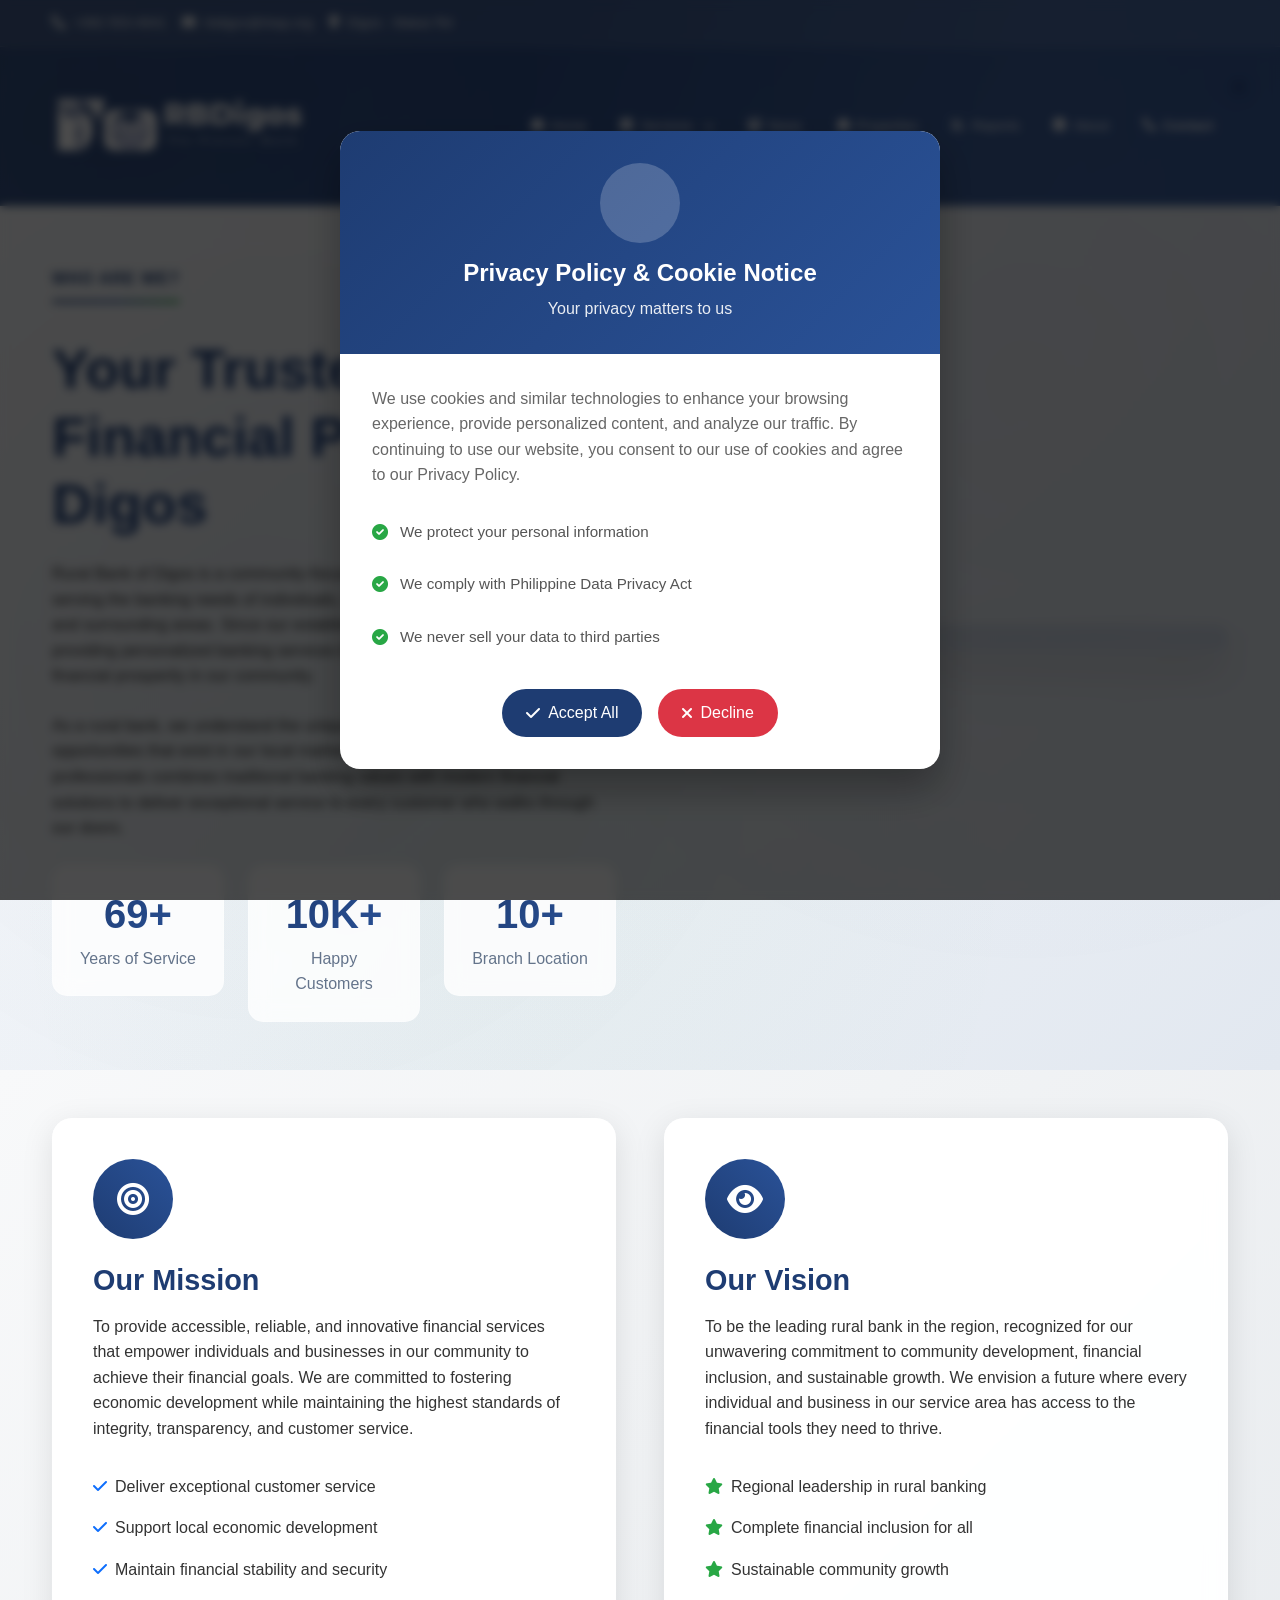
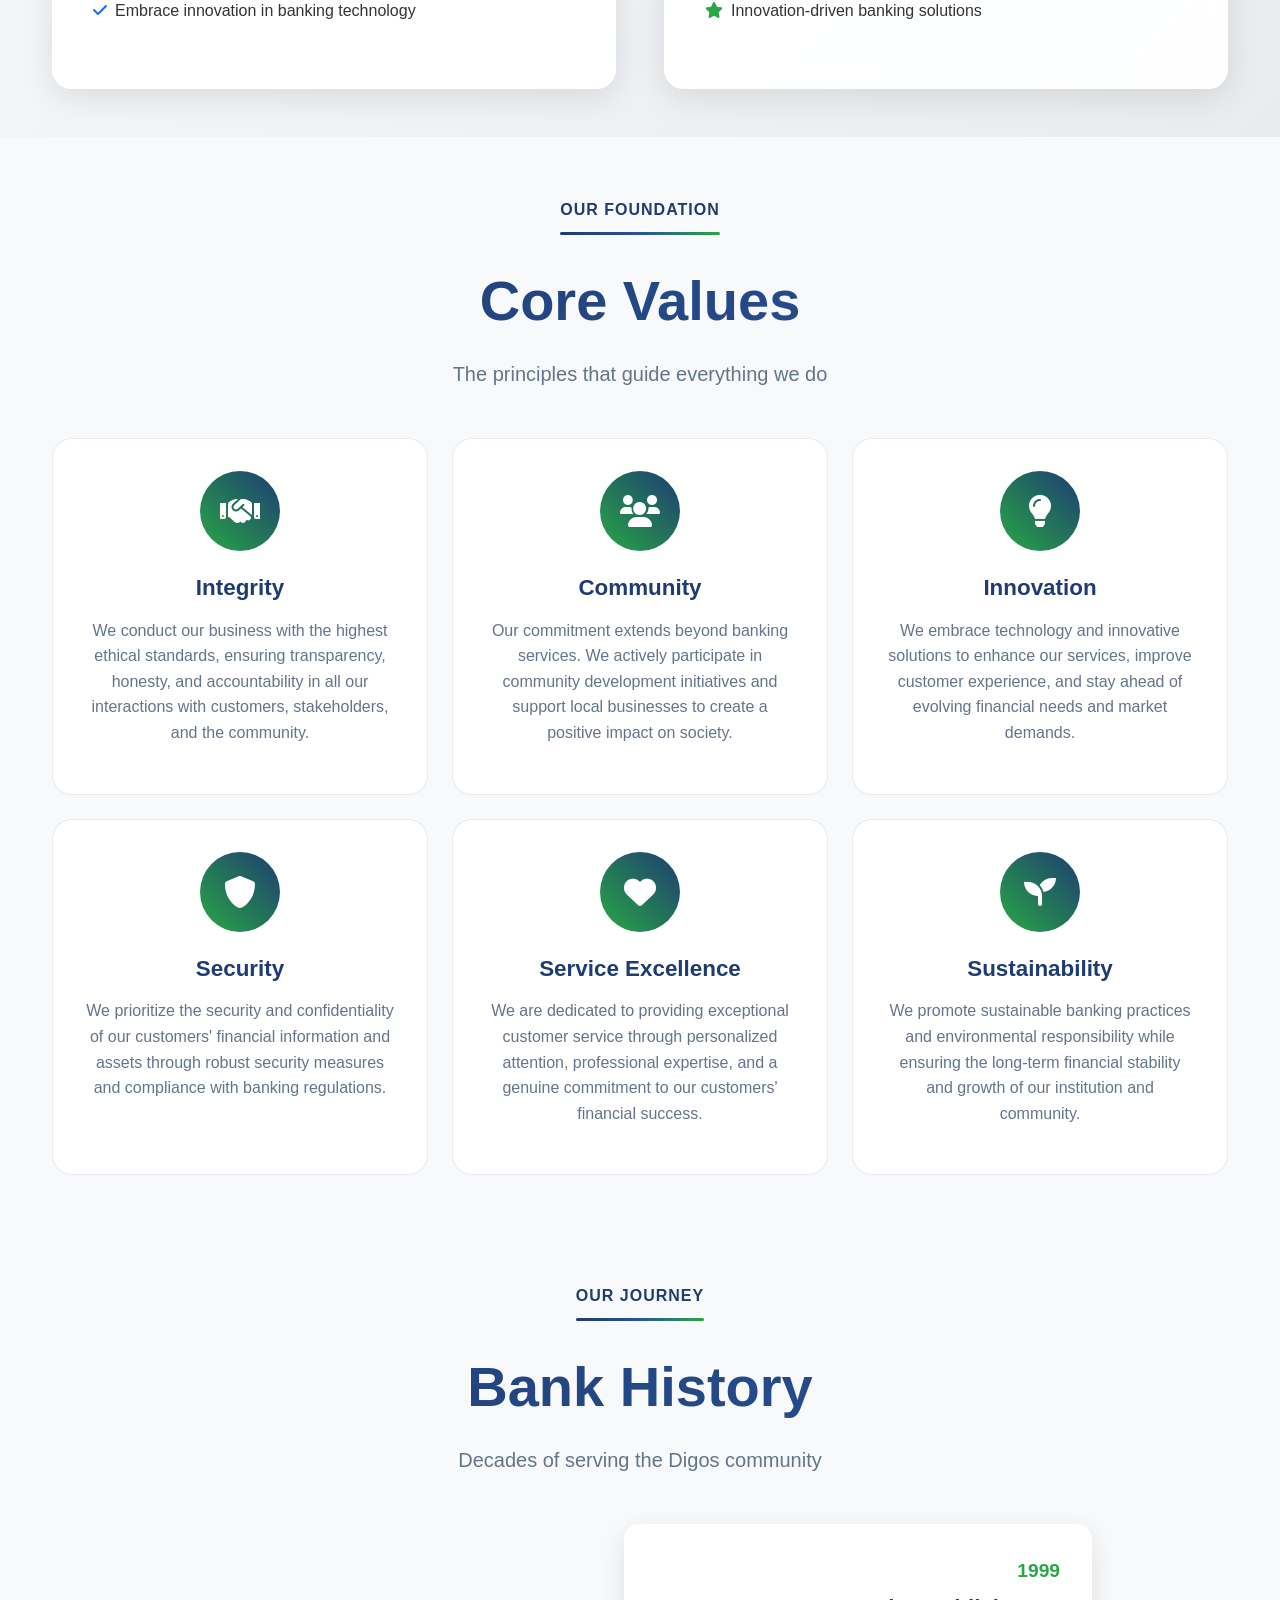
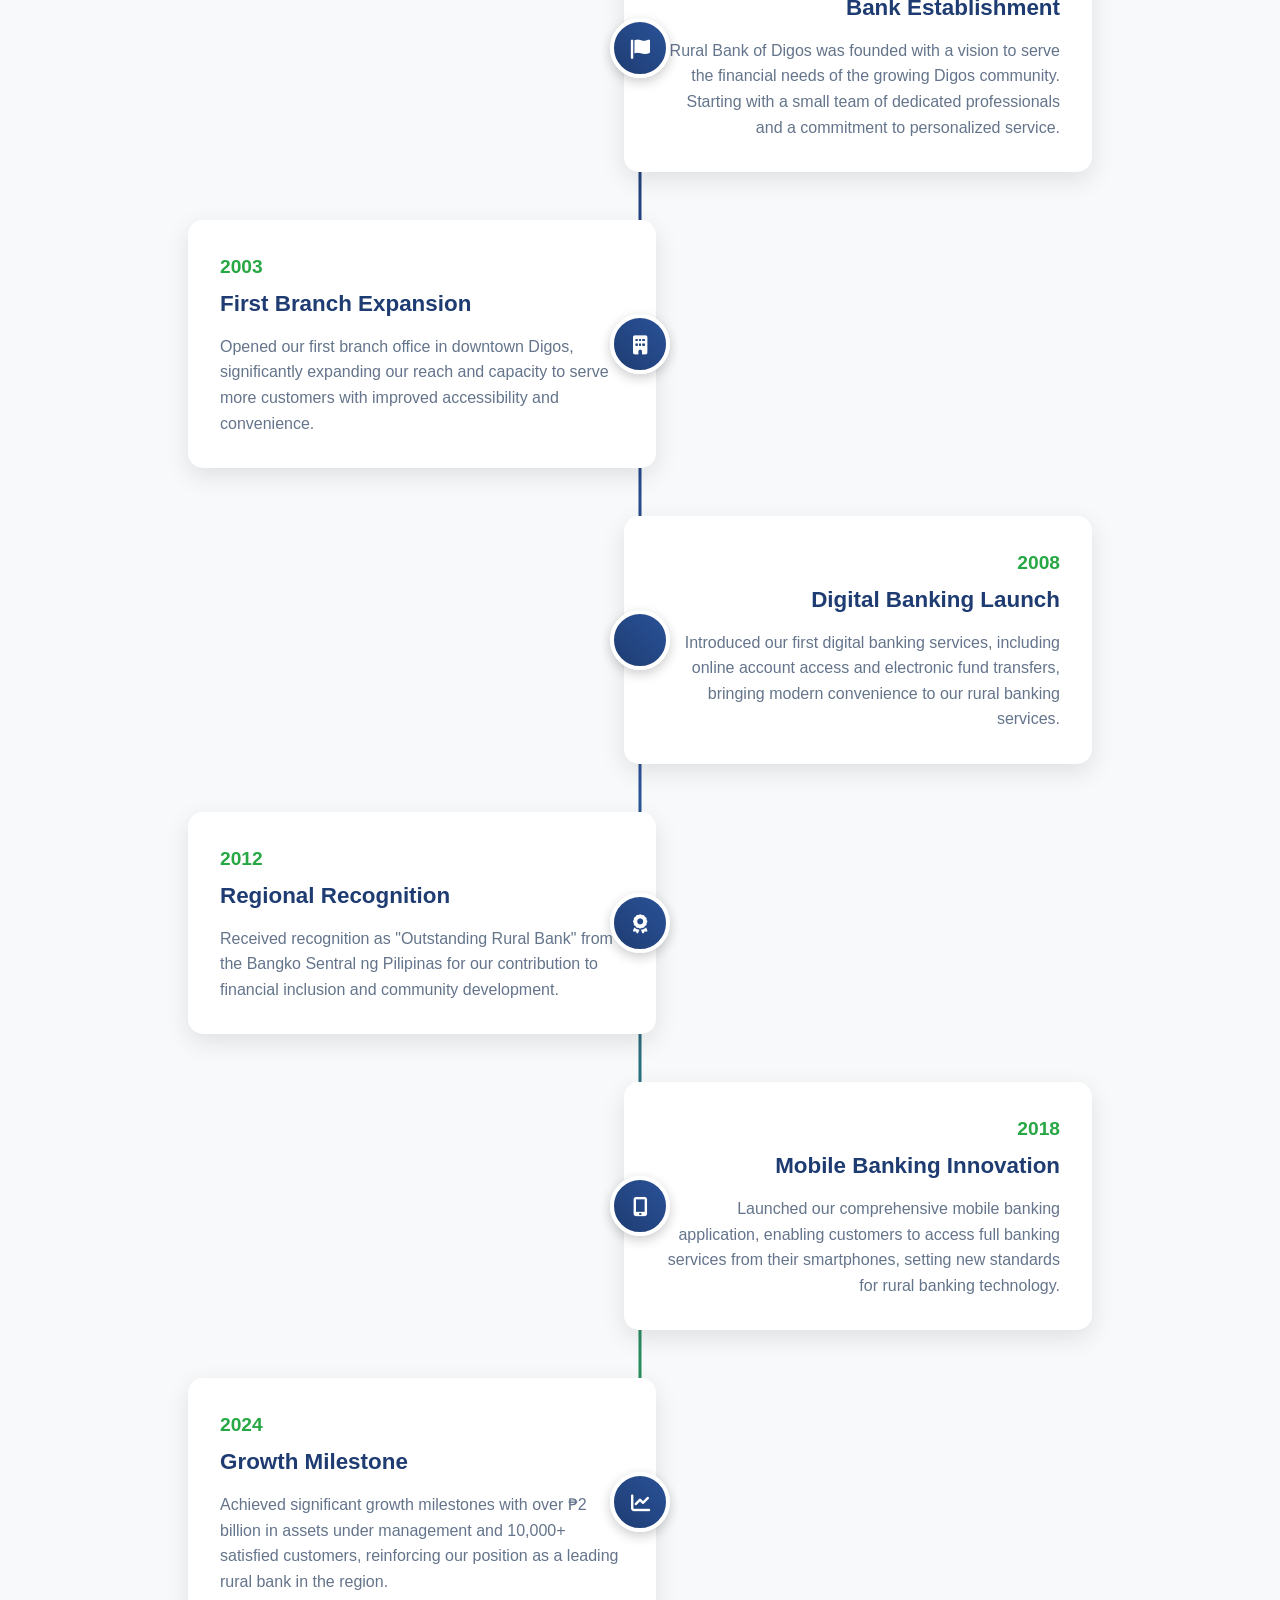
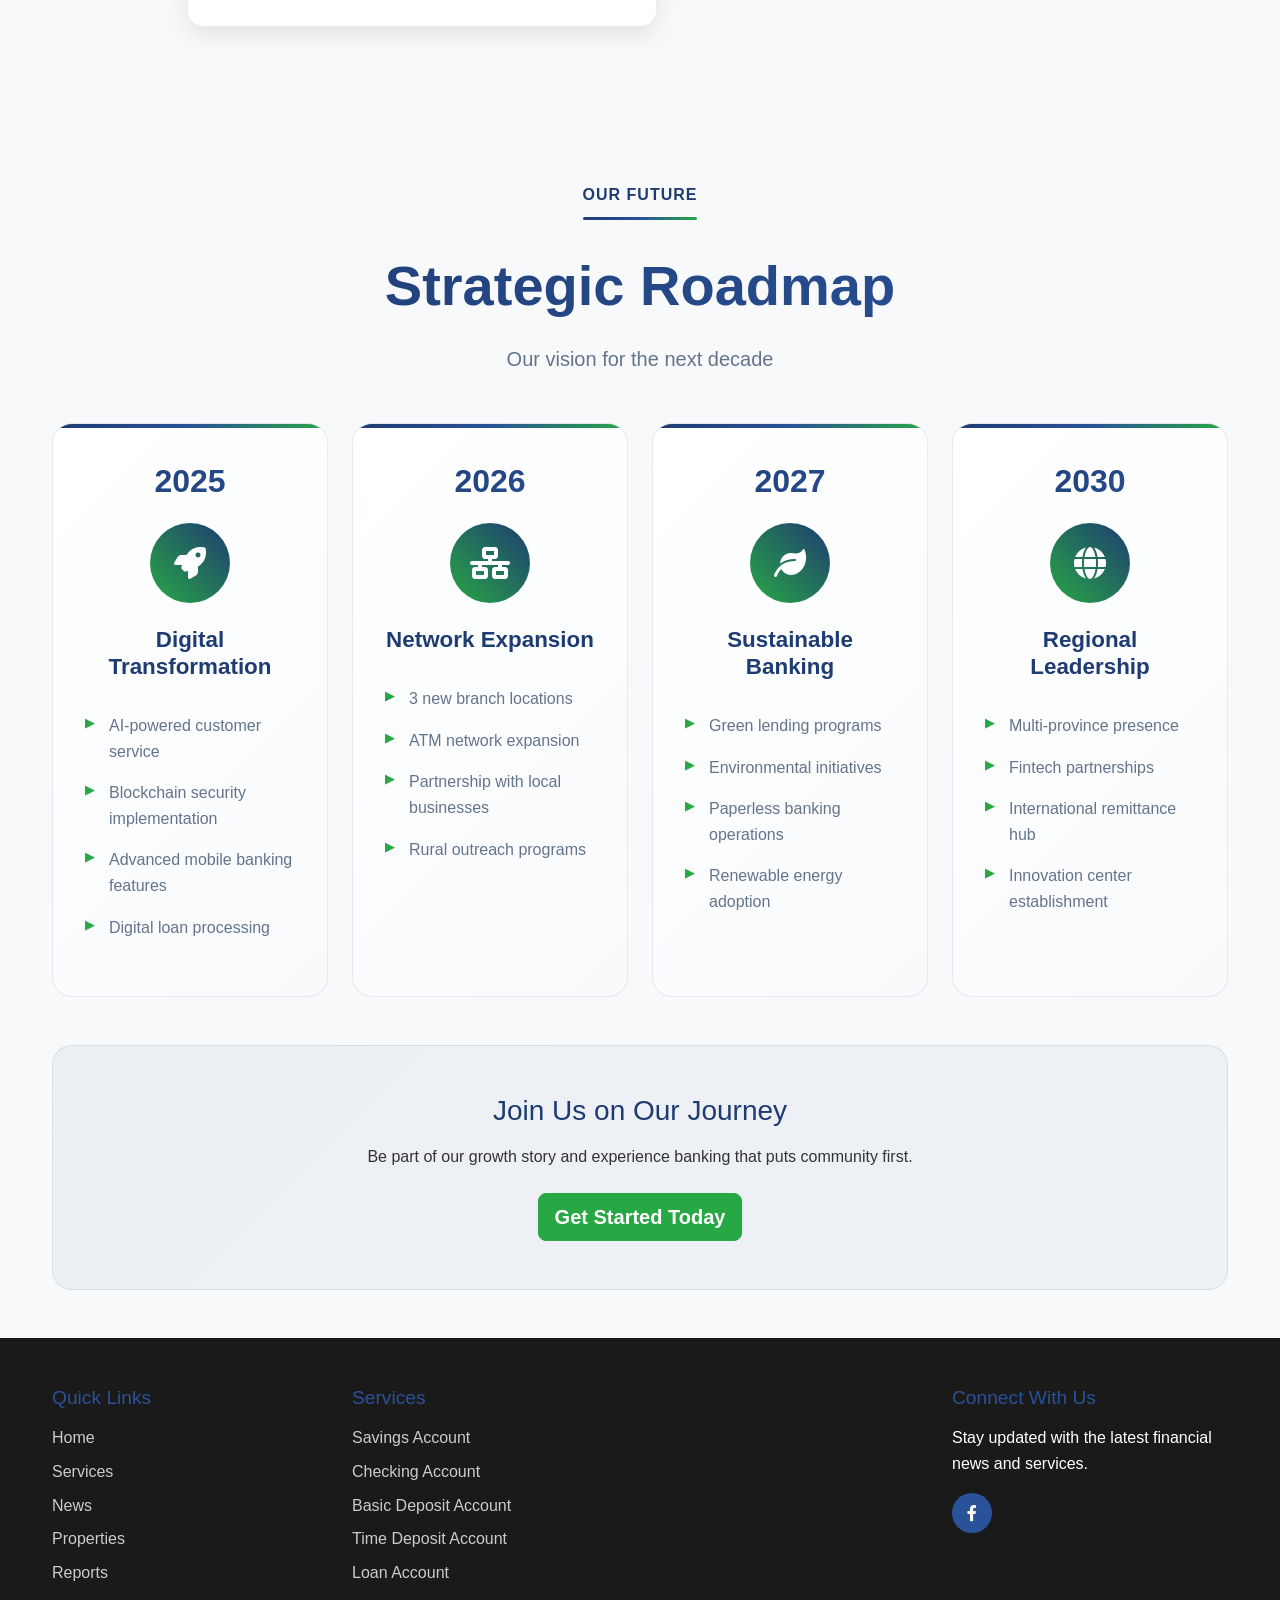
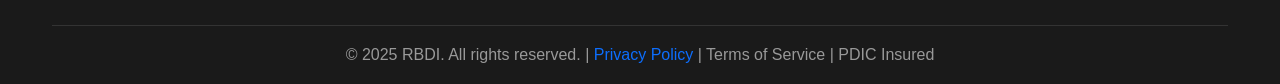
==== about.html @ 3a0e165d "Add Privacy Policy page and integrate privacy modal in reports page - Created a new privacy-policy.h" ====
<!DOCTYPE html>
<html lang="en">

<head>
    <meta charset="UTF-8">
    <meta name="viewport" content="width=device-width, initial-scale=1.0">
    <title>About Us - Rural Bank of Digos</title>
    
    <!-- Bootstrap 5.3 CSS -->
    <link href="https://cdn.jsdelivr.net/npm/bootstrap@5.3.2/dist/css/bootstrap.min.css"
        rel="stylesheet"
        integrity="sha384-T3c6CoIi6uLrA9TneNEoa7RxnatzjcDSCmG1MXxSR1GAsXEV/Dwwykc2MPK8M2HN"
        crossorigin="anonymous">
    
    <!-- Font Awesome 6.0.0 -->
    <link rel="stylesheet" href="https://cdnjs.cloudflare.com/ajax/libs/font-awesome/6.0.0/css/all.min.css"
        integrity="sha512-9usAa10IRO0HhonpyAIVpjrylPvoDwiPUiKdWk5t3PyolY1cOd4DSE0Ga+ri4AuTroPR5aQvXU9xC6qOPnzFeg=="
        crossorigin="anonymous" referrerpolicy="no-referrer" />
    
    <!-- Custom CSS -->
    <link rel="stylesheet" href="assets/css/styles.css">
    <link rel="stylesheet" href="assets/css/privacy-modal.css">
</head>

<body>
    <!-- Header -->
    <header class="header">
        <div class="header-top">
            <div class="container">
                <div class="row">
                    <div class="col-lg-12 col-md-8">
                        <div class="contact-info d-flex flex-wrap gap-3">
                            <span><i class="fas fa-phone"></i> +082 553-4641</span>
                            <span><i class="fas fa-envelope"></i> rbdigos@rbap.org</span>
                            <span><i class="fas fa-map-marker-alt"></i> Digos - Makar Rd</span>
                        </div>
                    </div>
                </div>
            </div>
        </div>

        <nav class="navbar navbar-expand-lg modern-nav">
            <div class="container">
                <div class="logo navbar-brand">
                     <img src="assets/images/old-logo-tagline-white.png" alt="Rural Bank of Digos Logo" class="logo-image">
                </div>

                <button class="navbar-toggler modern-toggler" type="button" data-bs-toggle="collapse" data-bs-target="#navbarNav"
                    aria-controls="navbarNav" aria-expanded="false" aria-label="Toggle navigation">
                    <span class="toggler-line"></span>
                    <span class="toggler-line"></span>
                    <span class="toggler-line"></span>
                </button>

                <div class="collapse navbar-collapse" id="navbarNav">
                    <ul class="navbar-nav ms-auto modern-nav-menu">
                        <li class="nav-item">
                            <a class="nav-link" href="index.html">
                                <i class="fas fa-home nav-icon"></i>
                                <span>Home</span>
                            </a>
                        </li>
                        <li class="nav-item dropdown-hover">
                            <a class="nav-link" href="#products">
                                <i class="fas fa-briefcase nav-icon"></i>
                                <span>Services</span>
                                <i class="fas fa-chevron-down dropdown-arrow"></i>
                            </a>
                            <div class="mega-dropdown">
                                <div class="dropdown-grid">
                                    <div class="dropdown-column">
                                        <h6>Personal Banking</h6>
                                        <a href="#">Savings Accounts</a>
                                        <a href="#">Checking Accounts</a>
                                        <a href="#">Basic Deposit Accounts</a>
                                        <a href="#">Time Deposit Accounts</a>
                                    </div>
                                    <div class="dropdown-column">
                                        <h6>Business Solutions</h6>
                                        <a href="#">Loan Accounts</a>
                                    </div>
                                    <div class="dropdown-column">
                                        <h6>Download Forms Now!</h6>
                                        <a href="#">Savings Accounts Form</a>
                                        <a href="#">Time Deposit Form</a>
                                        <a href="#">Loan Application Form</a>
                                    </div>
                                </div>
                            </div>
                        </li>
                        <li class="nav-item">
                            <a class="nav-link" href="news.html">
                                <i class="fas fa-newspaper nav-icon"></i>
                                <span>News</span>
                            </a>
                        </li>
                        <li class="nav-item">
                            <a class="nav-link" href="#foreclosed">
                                <i class="fas fa-home nav-icon"></i>
                                <span>Properties</span>
                            </a>
                        </li>
                        <li class="nav-item">
                            <a class="nav-link" href="reports.html">
                                <i class="fas fa-chart-bar nav-icon"></i>
                                <span>Reports</span>
                            </a>
                        </li>
                        <li class="nav-item">
                            <a class="nav-link active" href="about.html">
                                <i class="fas fa-info-circle nav-icon"></i>
                                <span>About</span>
                            </a>
                        </li>
                        <li class="nav-item">
                            <a class="nav-link contact-btn" href="contact.html">
                                <i class="fas fa-phone nav-icon"></i>
                                <span>Contact</span>
                            </a>
                        </li>
                    </ul>
                </div>
            </div>
        </nav>
    </header>

    <!-- Who Are We Section -->
    <section class="about-section py-5">
        <div class="container">
            <div class="row g-5 align-items-center">
                <div class="col-lg-6">
                    <div class="about-content">
                        <div class="section-badge">Who Are We?</div>
                        <h2 class="section-title mb-4">Your Trusted Financial Partner in Digos</h2>
                        <p class="mb-4">
                            Rural Bank of Digos is a community-focused financial institution dedicated to serving the banking needs of individuals, families, and businesses in Digos City and surrounding areas. 
                            Since our establishment, we have been committed to providing personalized banking services that foster economic growth and financial prosperity in our community.
                        </p>
                        <p class="mb-4">
                            As a rural bank, we understand the unique financial challenges and opportunities that exist in our local market. 
                            Our team of experienced professionals combines traditional banking values with modern financial solutions to deliver exceptional service to every customer who walks through our doors.
                        </p>
                        <div class="about-stats">
                            <div class="row g-4">
                                <div class="col-4">
                                    <div class="stat-item text-center">
                                        <h3 class="stat-number">69+</h3>
                                        <p class="stat-label">Years of Service</p>
                                    </div>
                                </div>
                                <div class="col-4">
                                    <div class="stat-item text-center">
                                        <h3 class="stat-number">10K+</h3>
                                        <p class="stat-label">Happy Customers</p>
                                    </div>
                                </div>
                                <div class="col-4">
                                    <div class="stat-item text-center">
                                        <h3 class="stat-number">10+</h3>
                                        <p class="stat-label">Branch Location</p>
                                    </div>
                                </div>
                            </div>
                        </div>
                    </div>
                </div>
                <div class="col-lg-6">
                    <div class="about-image">
                        <div class="image-card">
                            <img src="assets/images/bank-building.jpg" alt="Rural Bank of Digos Building" class="img-fluid rounded">
                        </div>
                    </div>
                </div>
            </div>
        </div>
    </section>

    <!-- Mission & Vision Section -->
    <section class="mission-vision-section py-5 bg-light">
        <div class="container">
            <div class="row g-5">
                <!-- Mission -->
                <div class="col-lg-6">
                    <div class="mission-card h-100">
                        <div class="card-icon">
                            <i class="fas fa-bullseye"></i>
                        </div>
                        <h3 class="card-title">Our Mission</h3>
                        <p class="card-text">
                            To provide accessible, reliable, and innovative financial services that empower individuals and businesses in our community to achieve their financial goals. We are committed to fostering economic development while maintaining the highest standards of integrity, transparency, and customer service.
                        </p>
                        <ul class="mission-points">
                            <li><i class="fas fa-check text-primary me-2"></i>Deliver exceptional customer service</li>
                            <li><i class="fas fa-check text-primary me-2"></i>Support local economic development</li>
                            <li><i class="fas fa-check text-primary me-2"></i>Maintain financial stability and security</li>
                            <li><i class="fas fa-check text-primary me-2"></i>Embrace innovation in banking technology</li>
                        </ul>
                    </div>
                </div>

                <!-- Vision -->
                <div class="col-lg-6">
                    <div class="vision-card h-100">
                        <div class="card-icon">
                            <i class="fas fa-eye"></i>
                        </div>
                        <h3 class="card-title">Our Vision</h3>
                        <p class="card-text">
                            To be the leading rural bank in the region, recognized for our unwavering commitment to community development, financial inclusion, and sustainable growth. We envision a future where every individual and business in our service area has access to the financial tools they need to thrive.
                        </p>
                        <ul class="vision-points">
                            <li><i class="fas fa-star text-accent me-2"></i>Regional leadership in rural banking</li>
                            <li><i class="fas fa-star text-accent me-2"></i>Complete financial inclusion for all</li>
                            <li><i class="fas fa-star text-accent me-2"></i>Sustainable community growth</li>
                            <li><i class="fas fa-star text-accent me-2"></i>Innovation-driven banking solutions</li>
                        </ul>
                    </div>
                </div>
            </div>
        </div>
    </section>

    <!-- Core Values Section -->
    <section class="values-section py-5">
        <div class="container">
            <div class="text-center mb-5">
                <div class="section-badge">Our Foundation</div>
                <h2 class="section-title">Core Values</h2>
                <p class="section-subtitle">The principles that guide everything we do</p>
            </div>

            <div class="row g-4">
                <div class="col-lg-4 col-md-6">
                    <div class="value-card text-center">
                        <div class="value-icon">
                            <i class="fas fa-handshake"></i>
                        </div>
                        <h4 class="value-title">Integrity</h4>
                        <p class="value-description">
                            We conduct our business with the highest ethical standards, ensuring transparency, honesty, and accountability in all our interactions with customers, stakeholders, and the community.
                        </p>
                    </div>
                </div>

                <div class="col-lg-4 col-md-6">
                    <div class="value-card text-center">
                        <div class="value-icon">
                            <i class="fas fa-users"></i>
                        </div>
                        <h4 class="value-title">Community</h4>
                        <p class="value-description">
                            Our commitment extends beyond banking services. We actively participate in community development initiatives and support local businesses to create a positive impact on society.
                        </p>
                    </div>
                </div>

                <div class="col-lg-4 col-md-6">
                    <div class="value-card text-center">
                        <div class="value-icon">
                            <i class="fas fa-lightbulb"></i>
                        </div>
                        <h4 class="value-title">Innovation</h4>
                        <p class="value-description">
                            We embrace technology and innovative solutions to enhance our services, improve customer experience, and stay ahead of evolving financial needs and market demands.
                        </p>
                    </div>
                </div>

                <div class="col-lg-4 col-md-6">
                    <div class="value-card text-center">
                        <div class="value-icon">
                            <i class="fas fa-shield-alt"></i>
                        </div>
                        <h4 class="value-title">Security</h4>
                        <p class="value-description">
                            We prioritize the security and confidentiality of our customers' financial information and assets through robust security measures and compliance with banking regulations.
                        </p>
                    </div>
                </div>

                <div class="col-lg-4 col-md-6">
                    <div class="value-card text-center">
                        <div class="value-icon">
                            <i class="fas fa-heart"></i>
                        </div>
                        <h4 class="value-title">Service Excellence</h4>
                        <p class="value-description">
                            We are dedicated to providing exceptional customer service through personalized attention, professional expertise, and a genuine commitment to our customers' financial success.
                        </p>
                    </div>
                </div>

                <div class="col-lg-4 col-md-6">
                    <div class="value-card text-center">
                        <div class="value-icon">
                            <i class="fas fa-seedling"></i>
                        </div>
                        <h4 class="value-title">Sustainability</h4>
                        <p class="value-description">
                            We promote sustainable banking practices and environmental responsibility while ensuring the long-term financial stability and growth of our institution and community.
                        </p>
                    </div>
                </div>
            </div>
        </div>
    </section>

    <!-- Bank History Section -->
    <section class="history-section py-5 bg-light">
        <div class="container">
            <div class="text-center mb-5">
                <div class="section-badge">Our Journey</div>
                <h2 class="section-title">Bank History</h2>
                <p class="section-subtitle">Decades of serving the Digos community</p>
            </div>

            <div class="timeline">
                <div class="timeline-item">
                    <div class="timeline-marker">
                        <i class="fas fa-flag"></i>
                    </div>
                    <div class="timeline-content">
                        <div class="timeline-date">1999</div>
                        <h4 class="timeline-title">Bank Establishment</h4>
                        <p class="timeline-description">
                            Rural Bank of Digos was founded with a vision to serve the financial needs of the growing Digos community. Starting with a small team of dedicated professionals and a commitment to personalized service.
                        </p>
                    </div>
                </div>

                <div class="timeline-item">
                    <div class="timeline-marker">
                        <i class="fas fa-building"></i>
                    </div>
                    <div class="timeline-content">
                        <div class="timeline-date">2003</div>
                        <h4 class="timeline-title">First Branch Expansion</h4>
                        <p class="timeline-description">
                            Opened our first branch office in downtown Digos, significantly expanding our reach and capacity to serve more customers with improved accessibility and convenience.
                        </p>
                    </div>
                </div>

                <div class="timeline-item">
                    <div class="timeline-marker">
                        <i class="fas fa-computer"></i>
                    </div>
                    <div class="timeline-content">
                        <div class="timeline-date">2008</div>
                        <h4 class="timeline-title">Digital Banking Launch</h4>
                        <p class="timeline-description">
                            Introduced our first digital banking services, including online account access and electronic fund transfers, bringing modern convenience to our rural banking services.
                        </p>
                    </div>
                </div>

                <div class="timeline-item">
                    <div class="timeline-marker">
                        <i class="fas fa-award"></i>
                    </div>
                    <div class="timeline-content">
                        <div class="timeline-date">2012</div>
                        <h4 class="timeline-title">Regional Recognition</h4>
                        <p class="timeline-description">
                            Received recognition as "Outstanding Rural Bank" from the Bangko Sentral ng Pilipinas for our contribution to financial inclusion and community development.
                        </p>
                    </div>
                </div>

                <div class="timeline-item">
                    <div class="timeline-marker">
                        <i class="fas fa-mobile-alt"></i>
                    </div>
                    <div class="timeline-content">
                        <div class="timeline-date">2018</div>
                        <h4 class="timeline-title">Mobile Banking Innovation</h4>
                        <p class="timeline-description">
                            Launched our comprehensive mobile banking application, enabling customers to access full banking services from their smartphones, setting new standards for rural banking technology.
                        </p>
                    </div>
                </div>

                <div class="timeline-item">
                    <div class="timeline-marker">
                        <i class="fas fa-chart-line"></i>
                    </div>
                    <div class="timeline-content">
                        <div class="timeline-date">2024</div>
                        <h4 class="timeline-title">Growth Milestone</h4>
                        <p class="timeline-description">
                            Achieved significant growth milestones with over ₱2 billion in assets under management and 10,000+ satisfied customers, reinforcing our position as a leading rural bank in the region.
                        </p>
                    </div>
                </div>
            </div>
        </div>
    </section>

    <!-- Roadmap Section -->
    <section class="roadmap-section py-5">
        <div class="container">
            <div class="text-center mb-5">
                <div class="section-badge">Our Future</div>
                <h2 class="section-title">Strategic Roadmap</h2>
                <p class="section-subtitle">Our vision for the next decade</p>
            </div>

            <div class="roadmap-container">
                <div class="row g-4">
                    <div class="col-lg-3 col-md-6">
                        <div class="roadmap-card">
                            <div class="roadmap-year">2025</div>
                            <div class="roadmap-icon">
                                <i class="fas fa-rocket"></i>
                            </div>
                            <h4 class="roadmap-title">Digital Transformation</h4>
                            <ul class="roadmap-goals">
                                <li>AI-powered customer service</li>
                                <li>Blockchain security implementation</li>
                                <li>Advanced mobile banking features</li>
                                <li>Digital loan processing</li>
                            </ul>
                        </div>
                    </div>

                    <div class="col-lg-3 col-md-6">
                        <div class="roadmap-card">
                            <div class="roadmap-year">2026</div>
                            <div class="roadmap-icon">
                                <i class="fas fa-network-wired"></i>
                            </div>
                            <h4 class="roadmap-title">Network Expansion</h4>
                            <ul class="roadmap-goals">
                                <li>3 new branch locations</li>
                                <li>ATM network expansion</li>
                                <li>Partnership with local businesses</li>
                                <li>Rural outreach programs</li>
                            </ul>
                        </div>
                    </div>

                    <div class="col-lg-3 col-md-6">
                        <div class="roadmap-card">
                            <div class="roadmap-year">2027</div>
                            <div class="roadmap-icon">
                                <i class="fas fa-leaf"></i>
                            </div>
                            <h4 class="roadmap-title">Sustainable Banking</h4>
                            <ul class="roadmap-goals">
                                <li>Green lending programs</li>
                                <li>Environmental initiatives</li>
                                <li>Paperless banking operations</li>
                                <li>Renewable energy adoption</li>
                            </ul>
                        </div>
                    </div>

                    <div class="col-lg-3 col-md-6">
                        <div class="roadmap-card">
                            <div class="roadmap-year">2030</div>
                            <div class="roadmap-icon">
                                <i class="fas fa-globe"></i>
                            </div>
                            <h4 class="roadmap-title">Regional Leadership</h4>
                            <ul class="roadmap-goals">
                                <li>Multi-province presence</li>
                                <li>Fintech partnerships</li>
                                <li>International remittance hub</li>
                                <li>Innovation center establishment</li>
                            </ul>
                        </div>
                    </div>
                </div>
            </div>

            <div class="roadmap-cta text-center mt-5">
                <h3 class="mb-3">Join Us on Our Journey</h3>
                <p class="mb-4">Be part of our growth story and experience banking that puts community first.</p>
                <a href="contact.html" class="btn btn-primary btn-lg">Get Started Today</a>
            </div>
        </div>
    </section>

    <!-- Footer -->
    <footer class="footer">
        <div class="container">
            <div class="row g-4 mb-4">
                <div class="col-lg-3 col-md-6">
                    <div class="footer-section">
                        <h4 class="mb-3">Quick Links</h4>
                        <ul class="list-unstyled">
                            <li class="mb-2"><a href="index.html" class="text-decoration-none">Home</a></li>
                            <li class="mb-2"><a href="#products" class="text-decoration-none">Services</a>
                            </li>
                            <li class="mb-2"><a href="#news" class="text-decoration-none">News</a></li>
                            <li class="mb-2"><a href="#foreclosed" class="text-decoration-none">Properties</a>
                            </li>
                            <li class="mb-2"><a href="reports.html" class="text-decoration-none">Reports</a>
                            </li>
                        </ul>
                    </div>
                </div>

                <div class="col-lg-3 col-md-6">
                    <div class="footer-section">
                        <h4 class="mb-3">Services</h4>
                        <ul class="list-unstyled">
                            <li class="mb-2"><a href="#" class="text-decoration-none">Savings Account</a></li>
                            <li class="mb-2"><a href="#" class="text-decoration-none">Checking Account</a></li>
                            <li class="mb-2"><a href="#" class="text-decoration-none">Basic Deposit Account</a></li>
                            <li class="mb-2"><a href="#" class="text-decoration-none">Time Deposit Account</a></li>
                            <li class="mb-2"><a href="#" class="text-decoration-none">Loan Account</a></li>
                        </ul>
                    </div>
                </div>

                <div class="col-lg-3 col-md-6">
                    <div class="footer-section">

                    </div>
                </div>

                <div class="col-lg-3 col-md-6">
                    <div class="footer-section">
                        <h4 class="mb-3">Connect With Us</h4>
                        <p>Stay updated with the latest financial news and services.</p>
                        <div class="social-icons d-flex gap-2 mt-3">
                            <a href="#" class="text-decoration-none"><i class="fab fa-facebook-f"></i></a>
                            <!-- <a href="#" class="text-decoration-none"><i class="fab fa-twitter"></i></a>
                            <a href="#" class="text-decoration-none"><i class="fab fa-linkedin-in"></i></a>
                            <a href="#" class="text-decoration-none"><i class="fab fa-instagram"></i></a> -->
                        </div>
                    </div>
                </div>
            </div>

            <div class="footer-bottom border-top pt-3 text-center">
                <p class="mb-0">&copy; 2025 RBDI. All rights reserved. | <a href="privacy-policy.html" class="text-decoration-none">Privacy Policy</a> | Terms of
                Service | PDIC Insured</p>
            </div>
        </div>
    </footer>

    <!-- Privacy Policy Acceptance Dialog -->
    <div id="privacyModal" class="privacy-modal">
        <div class="privacy-modal-content">
            <div class="privacy-modal-header">
                <div class="privacy-icon">
                    <i class="fas fa-shield-check"></i>
                </div>
                <h3>Privacy Policy & Cookie Notice</h3>
                <p class="privacy-subtitle">Your privacy matters to us</p>
            </div>
            
            <div class="privacy-modal-body">
                <p>We use cookies and similar technologies to enhance your browsing experience, provide personalized content, and analyze our traffic. By continuing to use our website, you consent to our use of cookies and agree to our Privacy Policy.</p>
                
                <div class="privacy-highlights">
                    <div class="privacy-highlight-item">
                        <i class="fas fa-check-circle"></i>
                        <span>We protect your personal information</span>
                    </div>
                    <div class="privacy-highlight-item">
                        <i class="fas fa-check-circle"></i>
                        <span>We comply with Philippine Data Privacy Act</span>
                    </div>
                    <div class="privacy-highlight-item">
                        <i class="fas fa-check-circle"></i>
                        <span>We never sell your data to third parties</span>
                    </div>
                </div>
                
                <div class="privacy-actions">
                    <button id="acceptPrivacy" class="btn btn-accept">
                        <i class="fas fa-check me-2"></i>Accept All
                    </button>
                    <button id="declinePrivacy" class="btn btn-decline">
                        <i class="fas fa-times me-2"></i>Decline
                    </button>
                </div>
            </div>
        </div>
    </div>

    <!-- Bootstrap 5.3 JavaScript Bundle -->
    <script src="https://cdn.jsdelivr.net/npm/bootstrap@5.3.2/dist/js/bootstrap.bundle.min.js"
        integrity="sha384-C6RzsynM9kWDrMNeT87bh95OGNyZPhcTNXj1NW7RuBCsyN/o0jlpcV8Qyq46cDfL"
        crossorigin="anonymous"></script>
    <script src="assets/scripts/script.js"></script>
    <script src="assets/scripts/privacy-modal.js"></script>

    <script>
        // Page loaded animation
        document.addEventListener('DOMContentLoaded', function() {
            document.body.classList.add('loaded');
        });
    </script>
</body>

</html>
---- assets/css/styles.css ----
* {
    margin: 0;
    padding: 0;
    box-sizing: border-box;
}

:root {
    --rbd-primary: #1e3c72;
    --rbd-secondary: #2a5298;
    --rbd-accent: #28a745;
    --rbd-dark: #1a1a1a;
    --rbd-light: #f8f9fa;
    --rbd-white: #ffffff;
}

body {
    font-family: 'Segoe UI', Tahoma, Geneva, Verdana, sans-serif;
    background-color: var(--rbd-light);
    color: #333;
    line-height: 1.6;
    opacity: 0;
    transition: opacity 0.3s ease;
}

body.loaded {
    opacity: 1;
}

/* Header Styles */
.header {
    background: linear-gradient(135deg, var(--rbd-primary) 0%, var(--rbd-secondary) 100%);
    color: white;
    position: relative;
    overflow: visible;
    z-index: 1000;
}

.header::before {
    content: '';
    position: absolute;
    top: 0;
    left: 0;
    right: 0;
    bottom: 0;
    background: url('data:image/svg+xml,<svg xmlns="http://www.w3.org/2000/svg" viewBox="0 0 100 20"><defs><linearGradient id="grad" x1="0%" y1="0%" x2="100%" y2="0%"><stop offset="0%" style="stop-color:rgba(255,255,255,0.1);stop-opacity:1" /><stop offset="50%" style="stop-color:rgba(255,255,255,0.05);stop-opacity:1" /><stop offset="100%" style="stop-color:rgba(255,255,255,0.1);stop-opacity:1" /></linearGradient></defs><rect width="100" height="20" fill="url(%23grad)"/></svg>') repeat-x;
    pointer-events: none;
}

.header-top {
    background: rgba(255,255,255,0.08);
    backdrop-filter: blur(10px);
    border-bottom: 1px solid rgba(255,255,255,0.1);
    padding: 0.75rem 0;
    font-size: 0.85rem;
}

/* Hide header-top on mobile */
@media (max-width: 768px) {
    .header-top {
        display: none !important;
    }
}

.contact-info span {
    display: flex;
    align-items: center;
    gap: 0.5rem;
    transition: all 0.3s ease;
}

.contact-info span:hover {
    color: rgba(255,255,255,0.8);
    transform: translateX(3px);
}

/* Logo Styles */
.logo {
    display: flex;
    align-items: center;
    gap: 1rem;
    text-decoration: none;
    color: white !important;
}

.logo:hover {
    color: white !important;
}

.logo-icon {
    width: 70px;
    height: 70px;
    background: rgba(255,255,255,0.95);
    border-radius: 20px;
    display: flex;
    align-items: center;
    justify-content: center;
    font-weight: bold;
    color: var(--rbd-primary);
    font-size: 1.4rem;
    box-shadow: 0 8px 32px rgba(0,0,0,0.1);
    backdrop-filter: blur(10px);
    border: 1px solid rgba(255,255,255,0.2);
}



.logo-image {
    width: 260px;
    height: 100px;
    object-fit: contain;
    filter: drop-shadow(0 8px 32px rgba(0,0,0,0.1));
}

/* Logo text styles removed - using image only */


/* Modern Navigation Styles */
.modern-nav {
    padding: 1.5rem 0;
    background: rgba(255,255,255,0.05);
    backdrop-filter: blur(20px);
    border-bottom: 1px solid rgba(255,255,255,0.1);
}

.modern-toggler {
    border: none;
    padding: 0.5rem;
    background: rgba(255,255,255,0.1);
    border-radius: 12px;
    width: 50px;
    height: 50px;
    display: flex;
    flex-direction: column;
    justify-content: center;
    align-items: center;
    gap: 4px;
    transition: all 0.3s ease;
}

.modern-toggler:hover {
    background: rgba(255,255,255,0.2);
    transform: scale(1.05);
}

.toggler-line {
    width: 25px;
    height: 2px;
    background: white;
    border-radius: 2px;
    transition: all 0.3s ease;
}

.modern-toggler[aria-expanded="true"] .toggler-line:nth-child(1) {
    transform: rotate(45deg) translate(5px, 5px);
}

.modern-toggler[aria-expanded="true"] .toggler-line:nth-child(2) {
    opacity: 0;
}

.modern-toggler[aria-expanded="true"] .toggler-line:nth-child(3) {
    transform: rotate(-45deg) translate(7px, -6px);
}

.modern-nav-menu {
    align-items: center;
    gap: 0.3rem;
}

.modern-nav-menu .nav-link {
    color: white !important;
    padding: 0.6rem 0.9rem !important;
    border-radius: 0;
    transition: all 0.4s cubic-bezier(0.25, 0.46, 0.45, 0.94);
    font-weight: 500;
    font-size: 0.85rem;
    position: relative;
    display: flex;
    align-items: center;
    gap: 0.4rem;
    background: transparent;
    backdrop-filter: none;
    border: none;
    white-space: nowrap;
}

.modern-nav-menu .nav-link::before {
    content: '';
    position: absolute;
    bottom: 0;
    left: 50%;
    width: 0;
    height: 2px;
    background: linear-gradient(45deg, rgba(255,255,255,0.8), rgba(255,255,255,0.6));
    transform: translateX(-50%);
    transition: width 0.3s ease;
}

.modern-nav-menu .nav-link:hover::before,
.modern-nav-menu .nav-link.active::before {
    width: 80%;
}

.modern-nav-menu .nav-link:hover,
.modern-nav-menu .nav-link.active {
    transform: translateY(-2px);
    box-shadow: none;
    background: transparent;
    border: none;
}

.nav-icon {
    font-size: 0.8rem;
    transition: all 0.3s ease;
    min-width: 14px;
}

.modern-nav-menu .nav-link:hover .nav-icon {
    transform: scale(1.1);
}

.contact-btn {
    background: transparent !important;
    border: none !important;
    color: var(--rbd-accent) !important;
    font-weight: 600 !important;
    position: relative;
}

@media (max-width: 768px) {
    .contact-btn {
        background: linear-gradient(45deg, var(--rbd-accent), #20c997) !important;
        color: white !important;
        border-radius: 8px !important;
        padding: 0.75rem 1rem !important;
    }
    
    .contact-btn::before {
        display: none;
    }
}

.contact-btn::before {
    background: linear-gradient(45deg, var(--rbd-accent), #20c997) !important;
}

.contact-btn:hover {
    background: transparent !important;
    transform: translateY(-2px) !important;
    color: #20c997 !important;
}

/* Navigation Extras */
.nav-extras {
    display: flex;
    align-items: center;
    gap: 0.5rem;
    margin-left: 0.5rem;
}

.btn-search, .btn-login {
    background: rgba(255,255,255,0.1);
    border: 1px solid rgba(255,255,255,0.2);
    color: white;
    border-radius: 30px;
    padding: 0.5rem 0.8rem;
    display: flex;
    align-items: center;
    gap: 0.4rem;
    transition: all 0.3s ease;
    backdrop-filter: blur(10px);
    font-size: 0.8rem;
    font-weight: 500;
}

.btn-search {
    width: 38px;
    height: 38px;
    justify-content: center;
    padding: 0;
    min-width: 38px;
}

.btn-search:hover, .btn-login:hover {
    background: rgba(255,255,255,0.2);
    transform: translateY(-2px);
    box-shadow: 0 5px 15px rgba(0,0,0,0.1);
    color: white;
}

/* Mega Dropdown */
.dropdown-hover {
    position: relative;
}

.mega-dropdown {
    position: absolute;
    top: calc(100% + 10px);
    left: 50%;
    transform: translateX(-50%);
    background: rgba(255,255,255,0.98);
    backdrop-filter: blur(30px);
    border: 1px solid rgba(255,255,255,0.3);
    border-radius: 16px;
    padding: 1.5rem;
    min-width: 500px;
    max-width: 600px;
    opacity: 0;
    visibility: hidden;
    transition: all 0.3s cubic-bezier(0.25, 0.46, 0.45, 0.94);
    transform: translateX(-50%) translateY(-15px);
    box-shadow: 0 25px 80px rgba(0,0,0,0.15);
    z-index: 9999;
}

.dropdown-hover:hover .mega-dropdown {
    opacity: 1;
    visibility: visible;
    transform: translateX(-50%) translateY(0);
}

.dropdown-grid {
    display: grid;
    grid-template-columns: repeat(3, 1fr);
    gap: 1.5rem;
}

.dropdown-column h6 {
    color: var(--rbd-primary);
    font-weight: 600;
    margin-bottom: 0.8rem;
    font-size: 0.9rem;
}

.dropdown-column a {
    display: block;
    color: #666;
    text-decoration: none;
    padding: 0.5rem 0;
    transition: all 0.3s ease;
    border-radius: 8px;
    padding-left: 0.75rem;
    position: relative;
}

.dropdown-column a::before {
    content: '';
    position: absolute;
    left: 0;
    top: 50%;
    transform: translateY(-50%);
    width: 3px;
    height: 0;
    background: var(--rbd-primary);
    transition: height 0.3s ease;
    border-radius: 2px;
}

.dropdown-column a:hover {
    color: var(--rbd-primary);
    background: rgba(30,60,114,0.05);
    transform: translateX(5px);
}

.dropdown-column a:hover::before {
    height: 20px;
}

.dropdown-arrow {
    font-size: 0.7rem;
    transition: all 0.3s ease;
    margin-left: 0.3rem;
}

.dropdown-hover:hover .dropdown-arrow {
    transform: rotate(180deg);
}

/* Hero Section */
.hero {
    background: linear-gradient(rgba(30,60,114,0.8), rgba(42,82,152,0.8)), 
                url('data:image/svg+xml,<svg xmlns="http://www.w3.org/2000/svg" viewBox="0 0 1000 300"><defs><pattern id="grid" width="50" height="50" patternUnits="userSpaceOnUse"><path d="M 50 0 L 0 0 0 50" fill="none" stroke="rgba(255,255,255,0.1)" stroke-width="1"/></pattern></defs><rect width="100%" height="100%" fill="url(%23grid)"/></svg>');
    color: white;
    padding: 6rem 0;
    min-height: 70vh;
    display: flex;
    align-items: center;
}

.hero .display-4 {
    font-weight: 300;
}

.hero .lead {
    opacity: 0.9;
}

/* Button Styles */
.btn-primary {
    background-color: var(--rbd-accent);
    border-color: var(--rbd-accent);
    font-weight: 600;
    transition: all 0.3s ease;
}

.btn-primary:hover {
    background-color: #218838;
    border-color: #1e7e34;
    transform: translateY(-2px);
    box-shadow: 0 8px 16px rgba(0,0,0,0.2);
}

.btn-outline-light {
    font-weight: 600;
    transition: all 0.3s ease;
}

.btn-outline-light:hover {
    transform: translateY(-2px);
    box-shadow: 0 8px 16px rgba(0,0,0,0.2);
}

/* Features Section */
.features {
    background: linear-gradient(135deg, #f8fafc 0%, #e2e8f0 100%);
    position: relative;
    overflow: hidden;
}

.features::before {
    content: '';
    position: absolute;
    top: 0;
    left: 0;
    width: 100%;
    height: 100%;
    background: 
        radial-gradient(circle at 20% 50%, rgba(30,60,114,0.03) 0%, transparent 50%),
        radial-gradient(circle at 80% 20%, rgba(42,82,152,0.03) 0%, transparent 50%),
        radial-gradient(circle at 40% 80%, rgba(40,167,69,0.03) 0%, transparent 50%);
    pointer-events: none;
}

/* Section Header */
.section-badge {
    display: inline-flex;
    align-items: center;
    gap: 0.5rem;
    background: transparent;
    color: var(--rbd-primary);
    padding: 0.75rem 0;
    border-radius: 0;
    font-size: 1rem;
    font-weight: 700;
    margin-bottom: 2rem;
    box-shadow: none;
    position: relative;
    text-transform: uppercase;
    letter-spacing: 1px;
}

.section-badge::after {
    content: '';
    position: absolute;
    bottom: 0;
    left: 0;
    width: 100%;
    height: 3px;
    background: linear-gradient(90deg, var(--rbd-primary), var(--rbd-secondary), var(--rbd-accent));
    border-radius: 2px;
}

.section-title {
    font-size: 3.5rem;
    font-weight: 700;
    color: var(--rbd-primary);
    margin-bottom: 1.5rem;
    line-height: 1.2;
    background: linear-gradient(135deg, var(--rbd-primary), var(--rbd-secondary));
    -webkit-background-clip: text;
    -webkit-text-fill-color: transparent;
    background-clip: text;
}

.section-subtitle {
    font-size: 1.25rem;
    color: #64748b;
    max-width: 600px;
    margin: 0 auto;
    line-height: 1.6;
}

/* Features Grid */
.features-grid {
    display: grid;
    grid-template-columns: repeat(auto-fit, minmax(380px, 1fr));
    gap: 2rem;
    margin-top: 4rem;
}

.feature-item {
    position: relative;
}

.feature-content {
    background: rgba(255,255,255,0.9);
    backdrop-filter: blur(20px);
    border: 1px solid rgba(255,255,255,0.2);
    border-radius: 24px;
    padding: 2.5rem;
    height: 100%;
    position: relative;
    overflow: hidden;
    box-shadow: 0 8px 32px rgba(0,0,0,0.08);
}

.feature-content::before {
    content: '';
    position: absolute;
    top: 0;
    left: 0;
    width: 100%;
    height: 4px;
    background: linear-gradient(90deg, var(--rbd-primary), var(--rbd-secondary), var(--rbd-accent));
    transform: scaleX(0);
    transform-origin: left;
    transition: transform 0.4s ease;
}

.feature-item:hover .feature-content {
    box-shadow: 0 20px 60px rgba(0,0,0,0.12);
    background: rgba(255,255,255,0.95);
}

.feature-item:hover .feature-content::before {
    transform: scaleX(1);
}

.feature-number {
    position: absolute;
    top: -10px;
    right: 20px;
    width: 50px;
    height: 50px;
    background: linear-gradient(135deg, var(--rbd-primary), var(--rbd-secondary));
    border-radius: 50%;
    display: flex;
    align-items: center;
    justify-content: center;
    font-weight: 700;
    color: white;
    font-size: 1.1rem;
    box-shadow: 0 4px 16px rgba(30,60,114,0.3);
}

.feature-icon-modern {
    position: relative;
    width: 80px;
    height: 80px;
    margin-bottom: 2rem;
}

.icon-bg {
    position: absolute;
    inset: 0;
    background: linear-gradient(135deg, var(--rbd-primary), var(--rbd-secondary));
    border-radius: 20px;
}

.feature-icon-modern i {
    position: absolute;
    inset: 0;
    display: flex;
    align-items: center;
    justify-content: center;
    font-size: 2rem;
    color: white;
    z-index: 2;
}

.feature-info h4 {
    font-size: 1.5rem;
    font-weight: 700;
    color: var(--rbd-primary);
    margin-bottom: 1rem;
}

.feature-info p {
    color: #64748b;
    line-height: 1.7;
    margin-bottom: 2rem;
    font-size: 1rem;
}

.feature-highlights {
    display: flex;
    flex-direction: column;
    gap: 0.5rem;
    margin-bottom: 2rem;
}

.highlight-item {
    font-size: 0.9rem;
    color: var(--rbd-secondary);
    font-weight: 500;
}

.feature-link {
    display: inline-flex;
    align-items: center;
    gap: 0.5rem;
    color: var(--rbd-primary);
    text-decoration: none;
    font-weight: 600;
    transition: all 0.3s ease;
    padding: 0.75rem 0;
    border-bottom: 2px solid transparent;
}

.feature-link:hover {
    color: var(--rbd-secondary);
    border-bottom-color: var(--rbd-secondary);
    transform: translateX(5px);
}

.feature-link i {
    transition: all 0.3s ease;
    font-size: 0.9rem;
}

.feature-link:hover i {
    transform: translateX(3px);
}

/* Stats Section */
.stats {
    background: linear-gradient(135deg, var(--rbd-primary) 0%, var(--rbd-secondary) 100%);
    color: white;
}

.stat-item .display-4 {
    font-weight: 700;
}

.stat-item .fs-5 {
    opacity: 0.9;
}

/* Credentials Section */
.credentials {
    background: linear-gradient(135deg, #f8f9fa 0%, #e9ecef 100%);
    position: relative;
}



.credentials .display-6 {
    color: var(--rbd-primary);
    font-weight: 600;
}

.credential-card {
    background: white;
    padding: 2.5rem 2rem;
    border-radius: 20px;
    box-shadow: 0 10px 30px rgba(0,0,0,0.08);
    transition: all 0.4s ease;
    border: 1px solid rgba(30,60,114,0.1);
    position: relative;
    overflow: hidden;
}

.credential-card::before {
    content: '';
    position: absolute;
    top: 0;
    left: 0;
    right: 0;
    height: 4px;
    background: linear-gradient(90deg, var(--rbd-primary), var(--rbd-secondary), var(--rbd-accent));
}

.credential-card:hover {
    box-shadow: 0 20px 40px rgba(0,0,0,0.12);
}

.credential-icon {
    width: 80px;
    height: 80px;
    background: linear-gradient(135deg, var(--rbd-primary), var(--rbd-secondary));
    border-radius: 50%;
    display: flex;
    align-items: center;
    justify-content: center;
    color: white;
    font-size: 2rem;
    position: relative;
}

.credential-icon::after {
    content: '';
    position: absolute;
    inset: -2px;
    background: linear-gradient(45deg, var(--rbd-primary), var(--rbd-secondary), var(--rbd-accent));
    border-radius: 50%;
    z-index: -1;
    opacity: 0;
    transition: opacity 0.3s ease;
}

.credential-card:hover .credential-icon::after {
    opacity: 1;
}

.credential-card h5 {
    color: var(--rbd-primary);
    font-weight: 600;
    font-size: 1.3rem;
}

.credential-card p {
    color: #666;
    line-height: 1.6;
    margin-bottom: 1.5rem;
}

.credential-badge {
    background: linear-gradient(45deg, var(--rbd-primary), var(--rbd-secondary));
    color: white;
    padding: 0.5rem 1rem;
    border-radius: 50px;
    font-size: 0.9rem;
    font-weight: 600;
    display: inline-block;
}

/* Compliance Section */
.compliance-info {
    background: white;
    border-radius: 20px;
    padding: 3rem;
    box-shadow: 0 15px 35px rgba(0,0,0,0.08);
    border: 1px solid rgba(30,60,114,0.1);
    margin-top: 2rem;
}

.compliance-info h4 {
    color: var(--rbd-primary);
    font-weight: 600;
    font-size: 1.5rem;
}

.compliance-item {
    display: flex;
    align-items: center;
    padding: 0.8rem 0;
    font-weight: 500;
    color: #333;
}

.compliance-item i {
    color: var(--rbd-accent);
    font-size: 1.1rem;
}

.trust-seal {
    background: linear-gradient(135deg, var(--rbd-primary), var(--rbd-secondary));
    color: white;
    padding: 2rem;
    border-radius: 20px;
    box-shadow: 0 10px 25px rgba(30,60,114,0.2);
}

.trust-seal i {
    font-size: 3rem;
    margin-bottom: 1rem;
    color: var(--rbd-accent);
}

.trust-seal h6 {
    font-weight: 600;
    font-size: 1.1rem;
    margin-bottom: 0.5rem;
}

.trust-seal p {
    opacity: 0.9;
    margin: 0;
}

/* Contact Section */
.contact {
    background: linear-gradient(135deg, #f8fafc 0%, #e2e8f0 100%);
    position: relative;
    overflow: hidden;
}

.contact::before {
    content: '';
    position: absolute;
    top: 0;
    left: 0;
    width: 100%;
    height: 100%;
    background: 
        radial-gradient(circle at 20% 50%, rgba(30,60,114,0.03) 0%, transparent 50%),
        radial-gradient(circle at 80% 20%, rgba(42,82,152,0.03) 0%, transparent 50%),
        radial-gradient(circle at 40% 80%, rgba(40,167,69,0.03) 0%, transparent 50%);
    pointer-events: none;
}

/* Contact Cards */
.contact-card {
    background: rgba(255,255,255,0.95);
    backdrop-filter: blur(20px);
    border: 1px solid rgba(255,255,255,0.2);
    border-radius: 24px;
    padding: 2.5rem;
    box-shadow: 0 8px 32px rgba(0,0,0,0.08);
    transition: all 0.4s ease;
    position: relative;
    overflow: hidden;
}

.contact-card::before {
    content: '';
    position: absolute;
    top: 0;
    left: 0;
    width: 100%;
    height: 4px;
    background: linear-gradient(90deg, var(--rbd-primary), var(--rbd-secondary), var(--rbd-accent));
}

.contact-card:hover {
    box-shadow: 0 20px 60px rgba(0,0,0,0.12);
    transform: translateY(-5px);
}

.contact-header {
    display: flex;
    align-items: center;
    gap: 1rem;
    margin-bottom: 2rem;
}

.contact-icon {
    width: 60px;
    height: 60px;
    background: linear-gradient(135deg, var(--rbd-primary), var(--rbd-secondary));
    border-radius: 50%;
    display: flex;
    align-items: center;
    justify-content: center;
    color: white;
    font-size: 1.5rem;
}

.contact-badge {
    background: linear-gradient(45deg, var(--rbd-accent), #20c997);
    color: white;
    padding: 0.5rem 1rem;
    border-radius: 20px;
    font-size: 0.85rem;
    font-weight: 600;
    text-transform: uppercase;
    letter-spacing: 0.5px;
}

.contact-content h4 {
    color: var(--rbd-primary);
    font-weight: 600;
    margin-bottom: 1.5rem;
    font-size: 1.4rem;
}

.contact-details {
    display: flex;
    flex-direction: column;
    gap: 1.5rem;
}

.contact-item {
    display: flex;
    align-items: flex-start;
    gap: 1rem;
}

.contact-item i {
    color: var(--rbd-secondary);
    font-size: 1.1rem;
    margin-top: 0.2rem;
    min-width: 20px;
}

.contact-info h6 {
    color: var(--rbd-primary);
    font-weight: 600;
    margin-bottom: 0.3rem;
    font-size: 0.9rem;
}

.contact-info p {
    color: #64748b;
    margin: 0;
    line-height: 1.5;
}

/* Contact Form Card */
.contact-form-card {
    background: rgba(255,255,255,0.95);
    backdrop-filter: blur(20px);
    border: 1px solid rgba(255,255,255,0.2);
    border-radius: 24px;
    padding: 2.5rem;
    box-shadow: 0 8px 32px rgba(0,0,0,0.08);
    position: relative;
    overflow: hidden;
}

.contact-form-card::before {
    content: '';
    position: absolute;
    top: 0;
    left: 0;
    width: 100%;
    height: 4px;
    background: linear-gradient(90deg, var(--rbd-accent), #20c997, var(--rbd-secondary));
}

.contact-form-header h4 {
    color: var(--rbd-primary);
    font-weight: 600;
    margin-bottom: 0.5rem;
}

.contact-form-header p {
    color: #64748b;
    margin-bottom: 2rem;
}

.form-group {
    margin-bottom: 1.5rem;
}

.form-group label {
    color: var(--rbd-primary);
    font-weight: 500;
    margin-bottom: 0.5rem;
    display: block;
    font-size: 0.9rem;
}

.form-control {
    border: 2px solid rgba(30,60,114,0.1);
    border-radius: 12px;
    padding: 0.75rem 1rem;
    font-size: 0.95rem;
    transition: all 0.3s ease;
    background: rgba(255,255,255,0.8);
}

.form-control:focus {
    border-color: var(--rbd-secondary);
    box-shadow: 0 0 0 0.2rem rgba(42,82,152,0.25);
    background: white;
}

/* Satellite Office Cards */
.satellite-office-card {
    background: white;
    border: 1px solid rgba(30,60,114,0.1);
    border-radius: 20px;
    padding: 2rem;
    box-shadow: 0 4px 16px rgba(0,0,0,0.06);
    transition: all 0.3s ease;
    position: relative;
    overflow: hidden;
}

.satellite-office-card::before {
    content: '';
    position: absolute;
    top: 0;
    left: 0;
    width: 100%;
    height: 3px;
    background: linear-gradient(90deg, var(--rbd-secondary), var(--rbd-accent));
}

.satellite-office-card:hover {
    box-shadow: 0 8px 24px rgba(0,0,0,0.1);
    transform: translateY(-3px);
}

.office-header {
    display: flex;
    align-items: center;
    gap: 1rem;
    margin-bottom: 1.5rem;
    padding-bottom: 1rem;
    border-bottom: 1px solid rgba(30,60,114,0.1);
}

.office-icon {
    width: 50px;
    height: 50px;
    background: linear-gradient(135deg, var(--rbd-secondary), var(--rbd-accent));
    border-radius: 50%;
    display: flex;
    align-items: center;
    justify-content: center;
    color: white;
    font-size: 1.2rem;
}

.office-header h5 {
    color: var(--rbd-primary);
    font-weight: 600;
    margin: 0;
    font-size: 1.2rem;
}

.office-details {
    display: flex;
    flex-direction: column;
    gap: 1rem;
}

.office-item {
    display: flex;
    align-items: flex-start;
    gap: 0.75rem;
}

.office-item i {
    color: var(--rbd-secondary);
    font-size: 1rem;
    margin-top: 0.1rem;
    min-width: 16px;
}

.office-item p {
    color: #64748b;
    margin: 0;
    line-height: 1.4;
    font-size: 0.9rem;
}

/* ATM Services Special Styling */
.atm-services {
    background: linear-gradient(135deg, rgba(40,167,69,0.05), rgba(32,201,151,0.05));
    border-color: rgba(40,167,69,0.2);
}

.atm-services::before {
    background: linear-gradient(90deg, var(--rbd-accent), #20c997);
}

.atm-services .office-icon {
    background: linear-gradient(135deg, var(--rbd-accent), #20c997);
}

/* Branch Network Cards Special Styling */
.main-branch-card {
    background: linear-gradient(135deg, rgba(30,60,114,0.05), rgba(42,82,152,0.05));
    border-color: rgba(30,60,114,0.2);
}

.main-branch-card::before {
    background: linear-gradient(90deg, var(--rbd-primary), var(--rbd-secondary));
}

.main-branch-card .office-icon {
    background: linear-gradient(135deg, var(--rbd-primary), var(--rbd-secondary));
}

.stats-card {
    background: linear-gradient(135deg, rgba(42,82,152,0.05), rgba(40,167,69,0.05));
    border-color: rgba(42,82,152,0.2);
}

.stats-card::before {
    background: linear-gradient(90deg, var(--rbd-secondary), var(--rbd-accent));
}

.stats-card .office-icon {
    background: linear-gradient(135deg, var(--rbd-secondary), var(--rbd-accent));
}

.satellite-network-card {
    background: linear-gradient(135deg, rgba(40,167,69,0.05), rgba(32,201,151,0.05));
    border-color: rgba(40,167,69,0.2);
}

.satellite-network-card::before {
    background: linear-gradient(90deg, var(--rbd-accent), #20c997);
}

.satellite-network-card .office-icon {
    background: linear-gradient(135deg, var(--rbd-accent), #20c997);
}

/* Branch Section Styles */
.branch-stat {
    background: rgba(255,255,255,0.9);
    backdrop-filter: blur(20px);
    border: 1px solid rgba(255,255,255,0.2);
    border-radius: 20px;
    padding: 2rem 1.5rem;
    box-shadow: 0 8px 24px rgba(0,0,0,0.08);
    transition: all 0.3s ease;
    position: relative;
    overflow: hidden;
}

.branch-stat::before {
    content: '';
    position: absolute;
    top: 0;
    left: 0;
    width: 100%;
    height: 3px;
    background: linear-gradient(90deg, var(--rbd-primary), var(--rbd-secondary), var(--rbd-accent));
}

.branch-stat:hover {
    transform: translateY(-5px);
    box-shadow: 0 15px 35px rgba(0,0,0,0.12);
}

.stat-icon {
    width: 70px;
    height: 70px;
    background: linear-gradient(135deg, var(--rbd-primary), var(--rbd-secondary));
    border-radius: 50%;
    display: flex;
    align-items: center;
    justify-content: center;
    margin: 0 auto 1.5rem;
    color: white;
    font-size: 1.8rem;
    position: relative;
}

.stat-icon::after {
    content: '';
    position: absolute;
    inset: -2px;
    background: linear-gradient(45deg, var(--rbd-primary), var(--rbd-secondary), var(--rbd-accent));
    border-radius: 50%;
    z-index: -1;
    opacity: 0;
    transition: opacity 0.3s ease;
}

.branch-stat:hover .stat-icon::after {
    opacity: 1;
}

.stat-number {
    font-size: 2.5rem;
    font-weight: 700;
    color: var(--rbd-primary);
    margin-bottom: 0.5rem;
    background: linear-gradient(135deg, var(--rbd-primary), var(--rbd-secondary));
    -webkit-background-clip: text;
    -webkit-text-fill-color: transparent;
    background-clip: text;
}

.stat-label {
    color: #64748b;
    font-weight: 500;
    margin: 0;
    font-size: 1rem;
}

/* Branch Categories */
.branch-categories {
    display: grid;
    grid-template-columns: repeat(auto-fit, minmax(450px, 1fr));
    gap: 2rem;
    margin: 2rem 0;
}

.category-item {
    background: rgba(255,255,255,0.95);
    backdrop-filter: blur(20px);
    border: 1px solid rgba(255,255,255,0.2);
    border-radius: 24px;
    padding: 2.5rem;
    box-shadow: 0 8px 32px rgba(0,0,0,0.08);
    transition: all 0.4s ease;
    position: relative;
    overflow: hidden;
}

.main-category::before {
    content: '';
    position: absolute;
    top: 0;
    left: 0;
    width: 100%;
    height: 4px;
    background: linear-gradient(90deg, var(--rbd-primary), var(--rbd-secondary));
}

.satellite-category::before {
    content: '';
    position: absolute;
    top: 0;
    left: 0;
    width: 100%;
    height: 4px;
    background: linear-gradient(90deg, var(--rbd-secondary), var(--rbd-accent));
}

.category-item:hover {
    box-shadow: 0 20px 60px rgba(0,0,0,0.12);
    transform: translateY(-5px);
}

.category-header {
    display: flex;
    align-items: center;
    gap: 1.5rem;
    margin-bottom: 2rem;
}

.category-icon {
    width: 80px;
    height: 80px;
    background: linear-gradient(135deg, var(--rbd-primary), var(--rbd-secondary));
    border-radius: 50%;
    display: flex;
    align-items: center;
    justify-content: center;
    color: white;
    font-size: 2rem;
    flex-shrink: 0;
}

.satellite-category .category-icon {
    background: linear-gradient(135deg, var(--rbd-secondary), var(--rbd-accent));
}

.category-info h4 {
    color: var(--rbd-primary);
    font-weight: 600;
    margin-bottom: 0.5rem;
    font-size: 1.5rem;
}

.category-info p {
    color: #64748b;
    margin: 0;
    line-height: 1.6;
}

.category-features {
    display: flex;
    flex-wrap: wrap;
    gap: 0.75rem;
}

.feature-badge {
    background: rgba(30,60,114,0.1);
    color: var(--rbd-primary);
    padding: 0.5rem 1rem;
    border-radius: 20px;
    font-size: 0.85rem;
    font-weight: 500;
    border: 1px solid rgba(30,60,114,0.2);
    transition: all 0.3s ease;
}

.feature-badge:hover {
    background: var(--rbd-primary);
    color: white;
    transform: translateY(-2px);
    box-shadow: 0 4px 12px rgba(30,60,114,0.3);
}

/* Contact CTA */
.contact-cta {
    background: linear-gradient(135deg, rgba(255,255,255,0.9), rgba(248,249,250,0.9));
    backdrop-filter: blur(20px);
    border: 1px solid rgba(255,255,255,0.3);
    border-radius: 24px;
    padding: 3rem 2rem;
    box-shadow: 0 8px 32px rgba(0,0,0,0.08);
}

.contact-cta h4 {
    color: var(--rbd-primary);
    font-weight: 600;
    margin-bottom: 1rem;
}

/* Responsive Design for Contact Section */
@media (max-width: 768px) {
    .contact-card,
    .contact-form-card {
        padding: 2rem 1.5rem;
        margin-bottom: 1.5rem;
    }
    
    .contact-header {
        flex-direction: column;
        text-align: center;
        gap: 0.5rem;
    }
    
    .satellite-office-card {
        padding: 1.5rem;
        margin-bottom: 1rem;
    }
    
    .office-header {
        flex-direction: column;
        text-align: center;
        gap: 0.5rem;
    }
    
    .contact-cta {
        padding: 2rem 1.5rem;
    }
    
    .contact-item,
    .office-item {
        flex-direction: column;
        text-align: center;
        gap: 0.5rem;
    }
    
    .contact-item i,
    .office-item i {
        margin-top: 0;
    }
    
    /* Branch Section Mobile Responsive */
    .branch-stat {
        padding: 1.5rem 1rem;
        margin-bottom: 1rem;
    }
    
    .stat-icon {
        width: 60px;
        height: 60px;
        font-size: 1.5rem;
        margin-bottom: 1rem;
    }
    
    .stat-number {
        font-size: 2rem;
    }
    
    .branch-categories {
        grid-template-columns: 1fr;
        gap: 1.5rem;
    }
    
    .category-item {
        padding: 2rem 1.5rem;
    }
    
    .category-header {
        flex-direction: column;
        text-align: center;
        gap: 1rem;
    }
    
    .category-icon {
        width: 70px;
        height: 70px;
        font-size: 1.8rem;
    }
    
    .category-info {
        text-align: center;
    }
    
    .category-features {
        justify-content: center;
        gap: 0.5rem;
    }
    
    .feature-badge {
        font-size: 0.8rem;
        padding: 0.4rem 0.8rem;
    }
}

/* Reports Section */
.reports {
    background: linear-gradient(135deg, #f8fafc 0%, #e2e8f0 100%);
    position: relative;
    overflow: hidden;
}

.reports::before {
    content: '';
    position: absolute;
    top: 0;
    left: 0;
    width: 100%;
    height: 100%;
    background: 
        radial-gradient(circle at 20% 50%, rgba(30,60,114,0.03) 0%, transparent 50%),
        radial-gradient(circle at 80% 20%, rgba(42,82,152,0.03) 0%, transparent 50%),
        radial-gradient(circle at 40% 80%, rgba(40,167,69,0.03) 0%, transparent 50%);
    pointer-events: none;
}

/* Report Cards */
.report-card {
    background: rgba(255,255,255,0.95);
    backdrop-filter: blur(20px);
    border: 1px solid rgba(255,255,255,0.2);
    border-radius: 24px;
    overflow: hidden;
    box-shadow: 0 8px 32px rgba(0,0,0,0.08);
    transition: all 0.4s ease;
    position: relative;
}

.report-card::before {
    content: '';
    position: absolute;
    top: 0;
    left: 0;
    width: 100%;
    height: 4px;
    background: linear-gradient(90deg, var(--rbd-primary), var(--rbd-secondary), var(--rbd-accent));
}

.report-card:hover {
    box-shadow: 0 20px 60px rgba(0,0,0,0.12);
}

.report-header {
    display: flex;
    align-items: center;
    justify-content: space-between;
    padding: 2rem 2rem 1rem;
    background: linear-gradient(135deg, rgba(30,60,114,0.05), rgba(42,82,152,0.05));
}

.report-icon {
    width: 60px;
    height: 60px;
    background: linear-gradient(135deg, var(--rbd-primary), var(--rbd-secondary));
    border-radius: 50%;
    display: flex;
    align-items: center;
    justify-content: center;
    color: white;
    font-size: 1.5rem;
}

.report-year {
    background: linear-gradient(45deg, var(--rbd-accent), #20c997);
    color: white;
    padding: 0.5rem 1rem;
    border-radius: 20px;
    font-weight: 600;
    font-size: 1.1rem;
}

.report-content {
    padding: 1rem 2rem 2rem;
}

.report-content h5 {
    color: var(--rbd-primary);
    font-weight: 600;
    margin-bottom: 1rem;
    font-size: 1.3rem;
}

.report-content p {
    color: #64748b;
    line-height: 1.6;
    margin-bottom: 1.5rem;
}

.report-details {
    display: flex;
    flex-direction: column;
    gap: 0.5rem;
    margin-bottom: 1.5rem;
}

.report-size,
.report-format,
.report-date {
    display: flex;
    align-items: center;
    gap: 0.5rem;
    color: #64748b;
    font-size: 0.9rem;
}

.report-size i,
.report-format i,
.report-date i {
    color: var(--rbd-secondary);
    width: 16px;
}

.report-actions {
    padding: 0 2rem 2rem;
}

/* Archive Card Special Styling */
.archive-card .report-header {
    background: linear-gradient(135deg, rgba(40,167,69,0.05), rgba(32,201,151,0.05));
}

.archive-card .report-icon {
    background: linear-gradient(135deg, var(--rbd-accent), #20c997);
}

/* Download Cards */
.download-card {
    background: white;
    border: 1px solid rgba(30,60,114,0.1);
    border-radius: 20px;
    padding: 2rem;
    box-shadow: 0 4px 16px rgba(0,0,0,0.06);
    transition: all 0.3s ease;
    position: relative;
    overflow: hidden;
}

.download-card::before {
    content: '';
    position: absolute;
    top: 0;
    left: 0;
    width: 100%;
    height: 3px;
    background: linear-gradient(90deg, var(--rbd-secondary), var(--rbd-accent));
}

.download-card:hover {
    box-shadow: 0 8px 24px rgba(0,0,0,0.1);
}

.download-header {
    display: flex;
    align-items: center;
    gap: 1rem;
    margin-bottom: 1.5rem;
    padding-bottom: 1rem;
    border-bottom: 1px solid rgba(30,60,114,0.1);
}

.download-icon {
    width: 50px;
    height: 50px;
    background: linear-gradient(135deg, var(--rbd-secondary), var(--rbd-accent));
    border-radius: 50%;
    display: flex;
    align-items: center;
    justify-content: center;
    color: white;
    font-size: 1.2rem;
}

.download-header h6 {
    color: var(--rbd-primary);
    font-weight: 600;
    margin: 0;
    font-size: 1.1rem;
}

.download-list {
    display: flex;
    flex-direction: column;
    gap: 0.75rem;
}

.download-item {
    display: flex;
    align-items: center;
    gap: 0.75rem;
    padding: 0.75rem;
    border-radius: 8px;
    text-decoration: none;
    color: #64748b;
    transition: all 0.3s ease;
    border: 1px solid transparent;
}

.download-item:hover {
    background: rgba(30,60,114,0.05);
    color: var(--rbd-primary);
    border-color: rgba(30,60,114,0.1);
}

.download-item i {
    color: var(--rbd-secondary);
    font-size: 1rem;
    min-width: 20px;
}

.download-item span {
    font-weight: 500;
    font-size: 0.9rem;
}

/* Download Statistics */
.download-stats {
    background: linear-gradient(135deg, rgba(255,255,255,0.9), rgba(248,249,250,0.9));
    backdrop-filter: blur(20px);
    border: 1px solid rgba(255,255,255,0.3);
    border-radius: 24px;
    padding: 3rem 2rem;
    box-shadow: 0 8px 32px rgba(0,0,0,0.08);
}

.download-stats h4 {
    color: var(--rbd-primary);
    font-weight: 600;
    margin-bottom: 2rem;
}

.download-stats .stat-item {
    padding: 1rem;
}

.download-stats .stat-number {
    font-size: 2rem;
    font-weight: 700;
    color: var(--rbd-primary);
    margin-bottom: 0.5rem;
    background: linear-gradient(135deg, var(--rbd-primary), var(--rbd-secondary));
    -webkit-background-clip: text;
    -webkit-text-fill-color: transparent;
    background-clip: text;
}

.download-stats .stat-label {
    color: #64748b;
    font-weight: 500;
    margin: 0;
    font-size: 0.9rem;
}

/* Download Button Loading State */
.btn-downloading {
    position: relative;
    pointer-events: none;
}

.btn-downloading::after {
    content: '';
    position: absolute;
    top: 50%;
    left: 50%;
    width: 20px;
    height: 20px;
    margin: -10px 0 0 -10px;
    border: 2px solid transparent;
    border-top-color: #ffffff;
    border-radius: 50%;
    animation: spin 1s linear infinite;
}

@keyframes spin {
    0% { transform: rotate(0deg); }
    100% { transform: rotate(360deg); }
}

/* Responsive Design for Reports */
@media (max-width: 768px) {
    .report-card {
        margin-bottom: 1.5rem;
    }
    
    .report-header {
        flex-direction: column;
        gap: 1rem;
        text-align: center;
        padding: 1.5rem 1.5rem 1rem;
    }
    
    .report-content {
        padding: 1rem 1.5rem;
    }
    
    .report-actions {
        padding: 0 1.5rem 1.5rem;
    }
    
    .download-card {
        padding: 1.5rem;
        margin-bottom: 1rem;
    }
    
    .download-header {
        flex-direction: column;
        text-align: center;
        gap: 0.5rem;
    }
    
    .download-stats {
        padding: 2rem 1.5rem;
    }
    
    .download-stats .stat-number {
        font-size: 1.5rem;
    }
}

/* Footer */
.footer {
    background-color: var(--rbd-dark);
    color: white;
    padding: 3rem 0 1rem;
}

.footer-section h4 {
    color: var(--rbd-secondary);
    font-size: 1.2rem;
}

.footer-section a {
    color: #ccc !important;
    transition: color 0.3s ease;
}

.footer-section a:hover {
    color: var(--rbd-secondary) !important;
}

.footer-bottom {
    border-top: 1px solid #333 !important;
    color: #999;
}

.social-icons a {
    width: 40px;
    height: 40px;
    background-color: var(--rbd-secondary);
    border-radius: 50%;
    display: flex;
    align-items: center;
    justify-content: center;
    color: white !important;
    transition: all 0.3s ease;
}

.social-icons a:hover {
    background-color: var(--rbd-primary);
    transform: translateY(-2px);
}

/* Bootstrap Overrides */
.container {
    max-width: 1200px;
}

/* Additional Navigation Fixes */
@media (max-width: 1200px) {
    .modern-nav-menu .nav-link {
        padding: 0.5rem 0.7rem !important;
        font-size: 0.8rem;
        gap: 0.3rem;
    }
    
    .nav-icon {
        font-size: 0.75rem;
    }
    
    .mega-dropdown {
        min-width: 400px;
        padding: 1.2rem;
    }
    
    .dropdown-grid {
        gap: 1rem;
    }
}

@media (max-width: 992px) {
    .modern-nav-menu .nav-link span {
        display: block;
        font-size: 0.8rem;
        margin-top: 0.25rem;
    }
    
    .modern-nav-menu .nav-link .nav-icon {
        color: var(--rbd-primary);
        font-size: 1rem;
    }
    
    .modern-nav-menu .nav-link {
        padding: 0.6rem !important;
        min-width: 40px;
        justify-content: center;
    }
    
    .nav-extras .btn-login span {
        display: none;
    }
    
    .dropdown-arrow {
        display: none;
    }
}

/* Responsive Design Enhancements */
    /* Sidebar overlay */
    .navbar-collapse.show::before {
        content: '';
        position: fixed;
        top: 0;
        left: 0;
        width: 100vw;
        height: 100vh;
        background: rgba(0,0,0,0.5);
        z-index: 9998;
        backdrop-filter: blur(2px);
    }
    
    /* Close button for sidebar */
    .modern-nav-menu::before {
        content: '✕';
        position: absolute;
        top: 1.5rem;
        right: 1.5rem;
        width: 35px;
        height: 35px;
        background: rgba(30,60,114,0.1);
        border-radius: 50%;
        display: flex;
        align-items: center;
        justify-content: center;
        cursor: pointer;
        font-size: 1.2rem;
        color: var(--rbd-primary);
        transition: all 0.3s ease;
    }
    
    .modern-nav-menu::before:hover {
        background: rgba(30,60,114,0.2);
    }

@media (max-width: 768px) {
    .hero {
        padding: 4rem 0;
        min-height: 60vh;
    }
    
    .hero .display-4 {
        font-size: 2rem;
    }
    
    .logo-text h1 {
        font-size: 1.8rem;
    }
    
    .logo-icon {
        width: 55px;
        height: 55px;
        font-size: 1.2rem;
    }
    
    .logo-image {
        width: 220px;
        height: 80px;
    }
    
    .contact-info {
        flex-direction: column;
        gap: 0.5rem;
        text-align: center;
    }
    
    .modern-nav {
        padding: 1rem 0;
    }
    
    .modern-nav-menu {
        position: fixed;
        top: 0;
        left: -100%;
        width: 280px;
        height: 100vh;
        background: rgba(255,255,255,0.98);
        backdrop-filter: blur(30px);
        border-right: 1px solid rgba(30,60,114,0.1);
        padding: 2rem 1.5rem;
        box-shadow: 4px 0 20px rgba(0,0,0,0.15);
        transition: left 0.4s cubic-bezier(0.25, 0.46, 0.45, 0.94);
        z-index: 9999;
        overflow-y: auto;
        display: flex;
        flex-direction: column;
        gap: 0.5rem;
    }
    
    .navbar-collapse.show .modern-nav-menu {
        left: 0;
    }
    
    .modern-nav-menu .nav-link {
        margin: 0.3rem 0;
        text-align: left;
        justify-content: flex-start;
        width: 100%;
        padding: 1rem 1.5rem !important;
        background: transparent !important;
        border: none !important;
        color: var(--rbd-primary) !important;
        border-radius: 12px;
        transition: all 0.3s ease;
        font-size: 1rem;
        font-weight: 500;
        border-left: 3px solid transparent;
    }
    
    .modern-nav-menu .nav-link:hover,
    .modern-nav-menu .nav-link.active {
        background: rgba(30,60,114,0.08) !important;
        color: var(--rbd-primary) !important;
        border-left-color: var(--rbd-primary);
        transform: translateX(5px);
    }
    
    .nav-extras {
        margin-left: 0;
        margin-top: 2rem;
        justify-content: flex-start;
        padding-top: 1.5rem;
        border-top: 1px solid rgba(30,60,114,0.1);
        flex-direction: column;
        gap: 0.8rem;
    }
    
    .nav-extras .btn-search,
    .nav-extras .btn-login {
        background: rgba(30,60,114,0.1) !important;
        color: var(--rbd-primary) !important;
        border: 1px solid rgba(30,60,114,0.2) !important;
        width: 100%;
        justify-content: flex-start;
        border-radius: 8px;
        padding: 0.8rem 1rem;
    }
    
    .mega-dropdown {
        position: static;
        transform: none;
        min-width: auto;
        width: 100%;
        margin-top: 0.5rem;
        margin-left: 1rem;
        border-radius: 10px;
        background: rgba(30,60,114,0.05);
        backdrop-filter: blur(15px);
        border: 1px solid rgba(30,60,114,0.1);
        box-shadow: none;
        padding: 1rem;
    }
    
    .dropdown-grid {
        grid-template-columns: 1fr;
        gap: 1.5rem;
    }
    
    .dropdown-hover:hover .mega-dropdown {
        transform: none;
    }
    
    .credential-card {
        padding: 2rem 1.5rem;
        margin-bottom: 1rem;
    }
    
    .compliance-info {
        padding: 2rem;
        margin-top: 1.5rem;
    }
    
    .trust-seal {
        margin-top: 2rem;
        padding: 1.5rem;
    }
    
    .trust-seal i {
        font-size: 2.5rem;
    }
    
    /* Modern Features Responsive */
    .section-title {
        font-size: 2.5rem;
    }
    
    .features-grid {
        grid-template-columns: 1fr;
        gap: 1.5rem;
        margin-top: 2rem;
    }
    
    .feature-content {
        padding: 2rem;
    }
    
    .feature-number {
        width: 40px;
        height: 40px;
        font-size: 1rem;
        top: -8px;
        right: 15px;
    }
    
    .feature-icon-modern {
        width: 70px;
        height: 70px;
        margin-bottom: 1.5rem;
    }
    
    .feature-icon-modern i {
        font-size: 1.8rem;
    }
}

/* Animations */
@keyframes fadeInUp {
    from {
        opacity: 0;
        transform: translateY(30px);
    }
    to {
        opacity: 1;
        transform: translateY(0);
    }
}

.feature-card {
    animation: fadeInUp 0.6s ease forwards;
}

.feature-card:nth-child(2) {
    animation-delay: 0.2s;
}

.feature-card:nth-child(3) {
    animation-delay: 0.4s;
}

/* Custom Scrollbar */
::-webkit-scrollbar {
    width: 8px;
}

::-webkit-scrollbar-track {
    background: #f1f1f1;
}

::-webkit-scrollbar-thumb {
    background: var(--rbd-secondary);
    border-radius: 4px;
}

::-webkit-scrollbar-thumb:hover {
    background: var(--rbd-primary);
}

/* About Page Styles */
.page-header {
    background: linear-gradient(135deg, var(--rbd-primary) 0%, var(--rbd-secondary) 100%);
    padding: 8rem 0 4rem;
    position: relative;
}

.page-header::before {
    content: '';
    position: absolute;
    top: 0;
    left: 0;
    right: 0;
    bottom: 0;
    background: url('data:image/svg+xml,<svg xmlns="http://www.w3.org/2000/svg" viewBox="0 0 100 20"><defs><linearGradient id="grad" x1="0%" y1="0%" x2="100%" y2="0%"><stop offset="0%" style="stop-color:rgba(255,255,255,0.1);stop-opacity:1" /><stop offset="50%" style="stop-color:rgba(255,255,255,0.05);stop-opacity:1" /><stop offset="100%" style="stop-color:rgba(255,255,255,0.1);stop-opacity:1" /></linearGradient></defs><rect width="100" height="20" fill="url(%23grad)"/></svg>') repeat-x;
}

.min-vh-50 {
    min-height: 50vh;
}

.breadcrumb {
    background: transparent;
    padding: 0;
}

.breadcrumb-item + .breadcrumb-item::before {
    color: rgba(255,255,255,0.5);
}

/* About Section Styles */
.about-section {
    background: linear-gradient(135deg, #f8fafc 0%, #e2e8f0 100%);
    position: relative;
}

.about-section::before {
    content: '';
    position: absolute;
    top: 0;
    left: 0;
    right: 0;
    bottom: 0;
    background: 
        radial-gradient(circle at 20% 50%, rgba(30,60,114,0.03) 0%, transparent 50%),
        radial-gradient(circle at 80% 20%, rgba(42,82,152,0.03) 0%, transparent 50%),
        radial-gradient(circle at 40% 80%, rgba(40,167,69,0.03) 0%, transparent 50%);
}

.about-content {
    position: relative;
    z-index: 2;
}

.about-image .image-card {
    position: relative;
    border-radius: 20px;
    overflow: hidden;
    box-shadow: 0 20px 40px rgba(0,0,0,0.1);
}

.about-image .image-card::before {
    content: '';
    position: absolute;
    top: 0;
    left: 0;
    right: 0;
    bottom: 0;
    background: linear-gradient(45deg, rgba(30,60,114,0.1), rgba(42,82,152,0.1));
    z-index: 1;
}

.about-stats .stat-item {
    padding: 1.5rem;
    border-radius: 15px;
    background: rgba(255,255,255,0.8);
    backdrop-filter: blur(10px);
    border: 1px solid rgba(255,255,255,0.2);
    transition: all 0.3s ease;
}

.about-stats .stat-item:hover {
    transform: translateY(-5px);
    box-shadow: 0 10px 25px rgba(0,0,0,0.1);
}

/* Mission & Vision Styles */
.mission-vision-section {
    background: linear-gradient(135deg, #f8f9fa 0%, #e9ecef 100%);
}

.mission-card, .vision-card {
    background: rgba(255,255,255,0.95);
    backdrop-filter: blur(10px);
    border-radius: 20px;
    padding: 2.5rem;
    box-shadow: 0 8px 32px rgba(0,0,0,0.1);
    transition: all 0.3s ease;
    border: 1px solid rgba(255,255,255,0.2);
}

.mission-card:hover, .vision-card:hover {
    transform: translateY(-10px);
    box-shadow: 0 20px 40px rgba(0,0,0,0.15);
}

.mission-card .card-icon, .vision-card .card-icon {
    width: 80px;
    height: 80px;
    background: linear-gradient(45deg, var(--rbd-primary), var(--rbd-secondary));
    border-radius: 50%;
    display: flex;
    align-items: center;
    justify-content: center;
    margin-bottom: 1.5rem;
}

.mission-card .card-icon i, .vision-card .card-icon i {
    font-size: 2rem;
    color: white;
}

.mission-card .card-title, .vision-card .card-title {
    font-size: 1.8rem;
    font-weight: 700;
    color: var(--rbd-primary);
    margin-bottom: 1rem;
}

.mission-points, .vision-points {
    list-style: none;
    padding: 0;
    margin-top: 1.5rem;
}

.mission-points li, .vision-points li {
    padding: 0.5rem 0;
    font-weight: 500;
}

.text-accent {
    color: var(--rbd-accent) !important;
}

/* Core Values Styles */
.value-card {
    background: rgba(255,255,255,0.95);
    backdrop-filter: blur(10px);
    border-radius: 20px;
    padding: 2rem;
    height: 100%;
    transition: all 0.3s ease;
    border: 1px solid rgba(30,60,114,0.1);
}

.value-card:hover {
    transform: translateY(-10px);
    box-shadow: 0 20px 40px rgba(0,0,0,0.15);
    border-color: var(--rbd-primary);
}

.value-icon {
    width: 80px;
    height: 80px;
    background: linear-gradient(45deg, var(--rbd-accent), var(--rbd-primary));
    border-radius: 50%;
    display: flex;
    align-items: center;
    justify-content: center;
    margin: 0 auto 1.5rem;
}

.value-icon i {
    font-size: 2rem;
    color: white;
}

.value-title {
    font-size: 1.4rem;
    font-weight: 700;
    color: var(--rbd-primary);
    margin-bottom: 1rem;
}

.value-description {
    color: #64748b;
    line-height: 1.6;
}

/* Timeline Styles */
.timeline {
    position: relative;
    max-width: 1000px;
    margin: 0 auto;
}

.timeline::before {
    content: '';
    position: absolute;
    left: 50%;
    top: 0;
    bottom: 0;
    width: 3px;
    background: linear-gradient(to bottom, var(--rbd-primary), var(--rbd-secondary), var(--rbd-accent));
    transform: translateX(-50%);
}

.timeline-item {
    position: relative;
    margin-bottom: 3rem;
    display: flex;
    align-items: center;
}

.timeline-item:nth-child(odd) {
    flex-direction: row-reverse;
}

.timeline-item:nth-child(odd) .timeline-content {
    text-align: right;
    margin-right: 3rem;
    margin-left: 0;
}

.timeline-item:nth-child(even) .timeline-content {
    margin-left: 3rem;
    margin-right: 0;
}

.timeline-marker {
    position: absolute;
    left: 50%;
    transform: translateX(-50%);
    width: 60px;
    height: 60px;
    background: linear-gradient(45deg, var(--rbd-primary), var(--rbd-secondary));
    border-radius: 50%;
    display: flex;
    align-items: center;
    justify-content: center;
    z-index: 2;
    border: 4px solid white;
    box-shadow: 0 4px 12px rgba(0,0,0,0.2);
}

.timeline-marker i {
    font-size: 1.2rem;
    color: white;
}

.timeline-content {
    background: white;
    padding: 2rem;
    border-radius: 15px;
    box-shadow: 0 8px 25px rgba(0,0,0,0.1);
    width: calc(50% - 2rem);
    position: relative;
}

.timeline-date {
    font-size: 1.2rem;
    font-weight: 700;
    color: var(--rbd-accent);
    margin-bottom: 0.5rem;
}

.timeline-title {
    font-size: 1.4rem;
    font-weight: 700;
    color: var(--rbd-primary);
    margin-bottom: 1rem;
}

.timeline-description {
    color: #64748b;
    line-height: 1.6;
    margin: 0;
}

/* Roadmap Styles */
.roadmap-card {
    background: linear-gradient(135deg, rgba(255,255,255,0.95), rgba(248,250,252,0.95));
    backdrop-filter: blur(10px);
    border-radius: 20px;
    padding: 2rem;
    text-align: center;
    height: 100%;
    transition: all 0.3s ease;
    border: 1px solid rgba(30,60,114,0.1);
    position: relative;
    overflow: hidden;
}

.roadmap-card::before {
    content: '';
    position: absolute;
    top: 0;
    left: 0;
    right: 0;
    height: 4px;
    background: linear-gradient(90deg, var(--rbd-primary), var(--rbd-secondary), var(--rbd-accent));
}

.roadmap-card:hover {
    transform: translateY(-10px);
    box-shadow: 0 20px 40px rgba(0,0,0,0.15);
}

.roadmap-year {
    font-size: 2rem;
    font-weight: 800;
    background: linear-gradient(135deg, var(--rbd-primary), var(--rbd-secondary));
    -webkit-background-clip: text;
    -webkit-text-fill-color: transparent;
    background-clip: text;
    margin-bottom: 1rem;
}

.roadmap-icon {
    width: 80px;
    height: 80px;
    background: linear-gradient(45deg, var(--rbd-accent), var(--rbd-primary));
    border-radius: 50%;
    display: flex;
    align-items: center;
    justify-content: center;
    margin: 0 auto 1.5rem;
}

.roadmap-icon i {
    font-size: 2rem;
    color: white;
}

.roadmap-title {
    font-size: 1.4rem;
    font-weight: 700;
    color: var(--rbd-primary);
    margin-bottom: 1.5rem;
}

.roadmap-goals {
    list-style: none;
    padding: 0;
    text-align: left;
}

.roadmap-goals li {
    position: relative;
    padding: 0.5rem 0 0.5rem 1.5rem;
    color: #64748b;
}

.roadmap-goals li::before {
    content: '▶';
    position: absolute;
    left: 0;
    color: var(--rbd-accent);
    font-size: 0.8rem;
}

.roadmap-cta {
    background: linear-gradient(135deg, rgba(30,60,114,0.05), rgba(42,82,152,0.05));
    border-radius: 20px;
    padding: 3rem;
    border: 1px solid rgba(30,60,114,0.1);
}

.roadmap-cta h3 {
    color: var(--rbd-primary);
}

/* Responsive Design for About Page */
@media (max-width: 768px) {
    .page-header {
        padding: 6rem 0 3rem;
    }
    
    .timeline::before {
        left: 30px;
    }
    
    .timeline-item {
        flex-direction: column !important;
        align-items: flex-start;
    }
    
    .timeline-item:nth-child(odd) .timeline-content,
    .timeline-item:nth-child(even) .timeline-content {
        width: calc(100% - 4rem);
        margin-left: 4rem;
        margin-right: 0;
        text-align: left !important;
    }
    
    .timeline-marker {
        left: 30px;
        transform: translateX(-50%);
    }
    
    .mission-card, .vision-card {
        margin-bottom: 2rem;
    }
    
    .roadmap-year {
        font-size: 1.5rem;
    }
}
---- assets/css/privacy-modal.css ----
/* Privacy Modal Styles - Shared across all pages */
.privacy-modal {
    position: fixed;
    top: 0;
    left: 0;
    width: 100%;
    height: 100%;
    background: rgba(0, 0, 0, 0.7);
    backdrop-filter: blur(5px);
    z-index: 10000;
    display: flex;
    align-items: center;
    justify-content: center;
    padding: 20px;
    opacity: 0;
    visibility: hidden;
    transition: all 0.3s ease;
}

.privacy-modal.show {
    opacity: 1;
    visibility: visible;
}

.privacy-modal-content {
    background: white;
    border-radius: 20px;
    max-width: 600px;
    width: 100%;
    box-shadow: 0 20px 40px rgba(0, 0, 0, 0.3);
    transform: translateY(50px);
    transition: transform 0.3s ease;
    overflow: hidden;
}

.privacy-modal.show .privacy-modal-content {
    transform: translateY(0);
}

.privacy-modal-header {
    background: linear-gradient(135deg, var(--rbd-primary), var(--rbd-secondary));
    color: white;
    padding: 2rem;
    text-align: center;
}

.privacy-icon {
    width: 80px;
    height: 80px;
    background: rgba(255, 255, 255, 0.2);
    border-radius: 50%;
    display: flex;
    align-items: center;
    justify-content: center;
    margin: 0 auto 1rem;
}

.privacy-icon i {
    font-size: 2rem;
    color: white;
}

.privacy-modal-header h3 {
    margin: 0 0 0.5rem 0;
    font-size: 1.5rem;
    font-weight: 600;
}

.privacy-subtitle {
    margin: 0;
    opacity: 0.9;
    font-size: 1rem;
}

.privacy-modal-body {
    padding: 2rem;
}

.privacy-modal-body p {
    color: #666;
    line-height: 1.6;
    margin-bottom: 1.5rem;
}

.privacy-highlights {
    margin-bottom: 2rem;
}

.privacy-highlight-item {
    display: flex;
    align-items: center;
    gap: 0.75rem;
    margin-bottom: 0.75rem;
    padding: 0.5rem 0;
}

.privacy-highlight-item i {
    color: var(--rbd-accent);
    font-size: 1rem;
}

.privacy-highlight-item span {
    color: #555;
    font-size: 0.95rem;
}

.privacy-actions {
    display: flex;
    flex-wrap: wrap;
    gap: 1rem;
    justify-content: center;
}

.privacy-actions .btn {
    padding: 12px 24px;
    border-radius: 25px;
    font-weight: 500;
    text-decoration: none;
    border: none;
    cursor: pointer;
    transition: all 0.3s ease;
    display: flex;
    align-items: center;
}

.btn-accept {
    background: var(--rbd-primary);
    color: white;
}

.btn-accept:hover {
    background: var(--rbd-secondary);
    transform: translateY(-2px);
    color: white;
}

.btn-decline {
    background: #dc3545;
    color: white;
}

.btn-decline:hover {
    background: #c82333;
    transform: translateY(-2px);
    color: white;
}

.btn-learn-more {
    background: #f8f9fa;
    color: var(--rbd-primary);
    border: 2px solid var(--rbd-primary);
}

.btn-learn-more:hover {
    background: var(--rbd-primary);
    color: white;
    transform: translateY(-2px);
    text-decoration: none;
}

@media (max-width: 576px) {
    .privacy-modal-header {
        padding: 1.5rem;
    }

    .privacy-modal-body {
        padding: 1.5rem;
    }

    .privacy-actions {
        flex-direction: column;
    }

    .privacy-actions .btn {
        justify-content: center;
    }
}

/* Notification animations */
@keyframes slideInRight {
    from {
        transform: translateX(100%);
        opacity: 0;
    }
    to {
        transform: translateX(0);
        opacity: 1;
    }
}

@keyframes slideOutRight {
    from {
        transform: translateX(0);
        opacity: 1;
    }
    to {
        transform: translateX(100%);
        opacity: 0;
    }
}
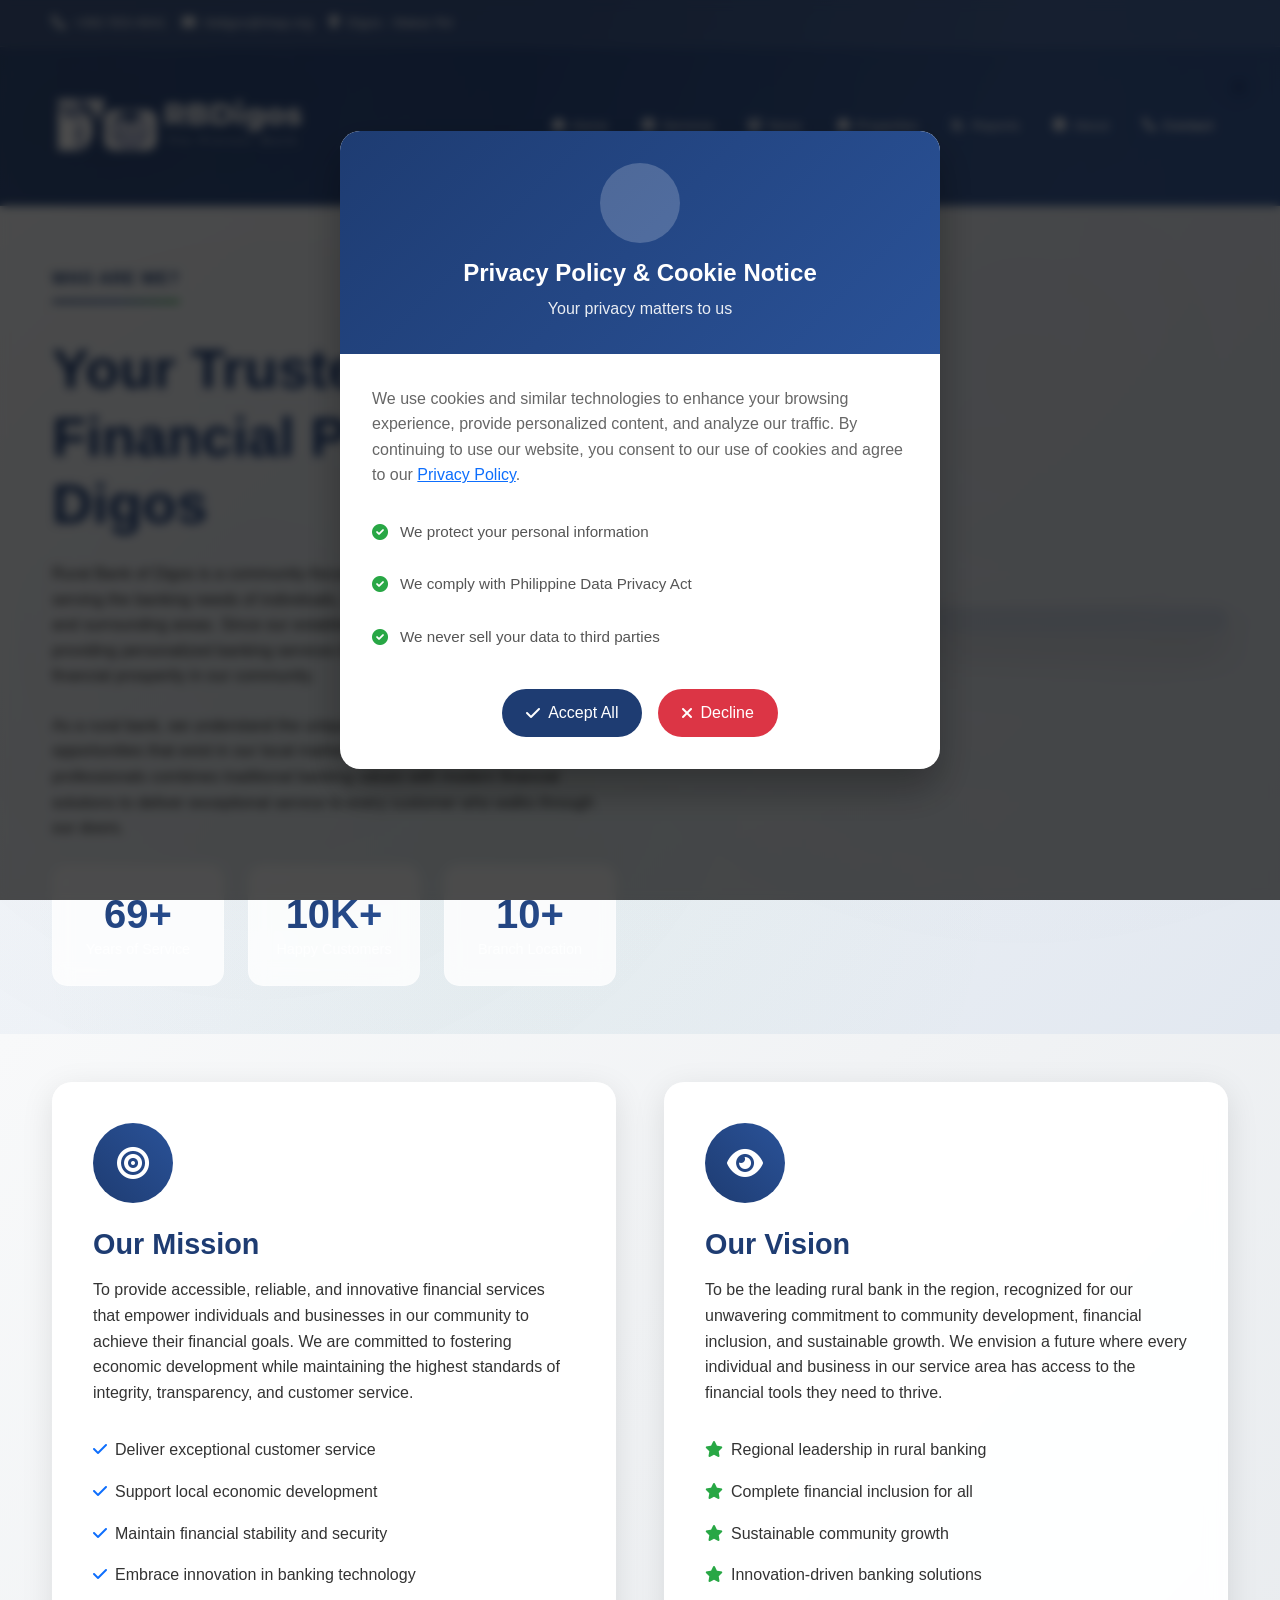
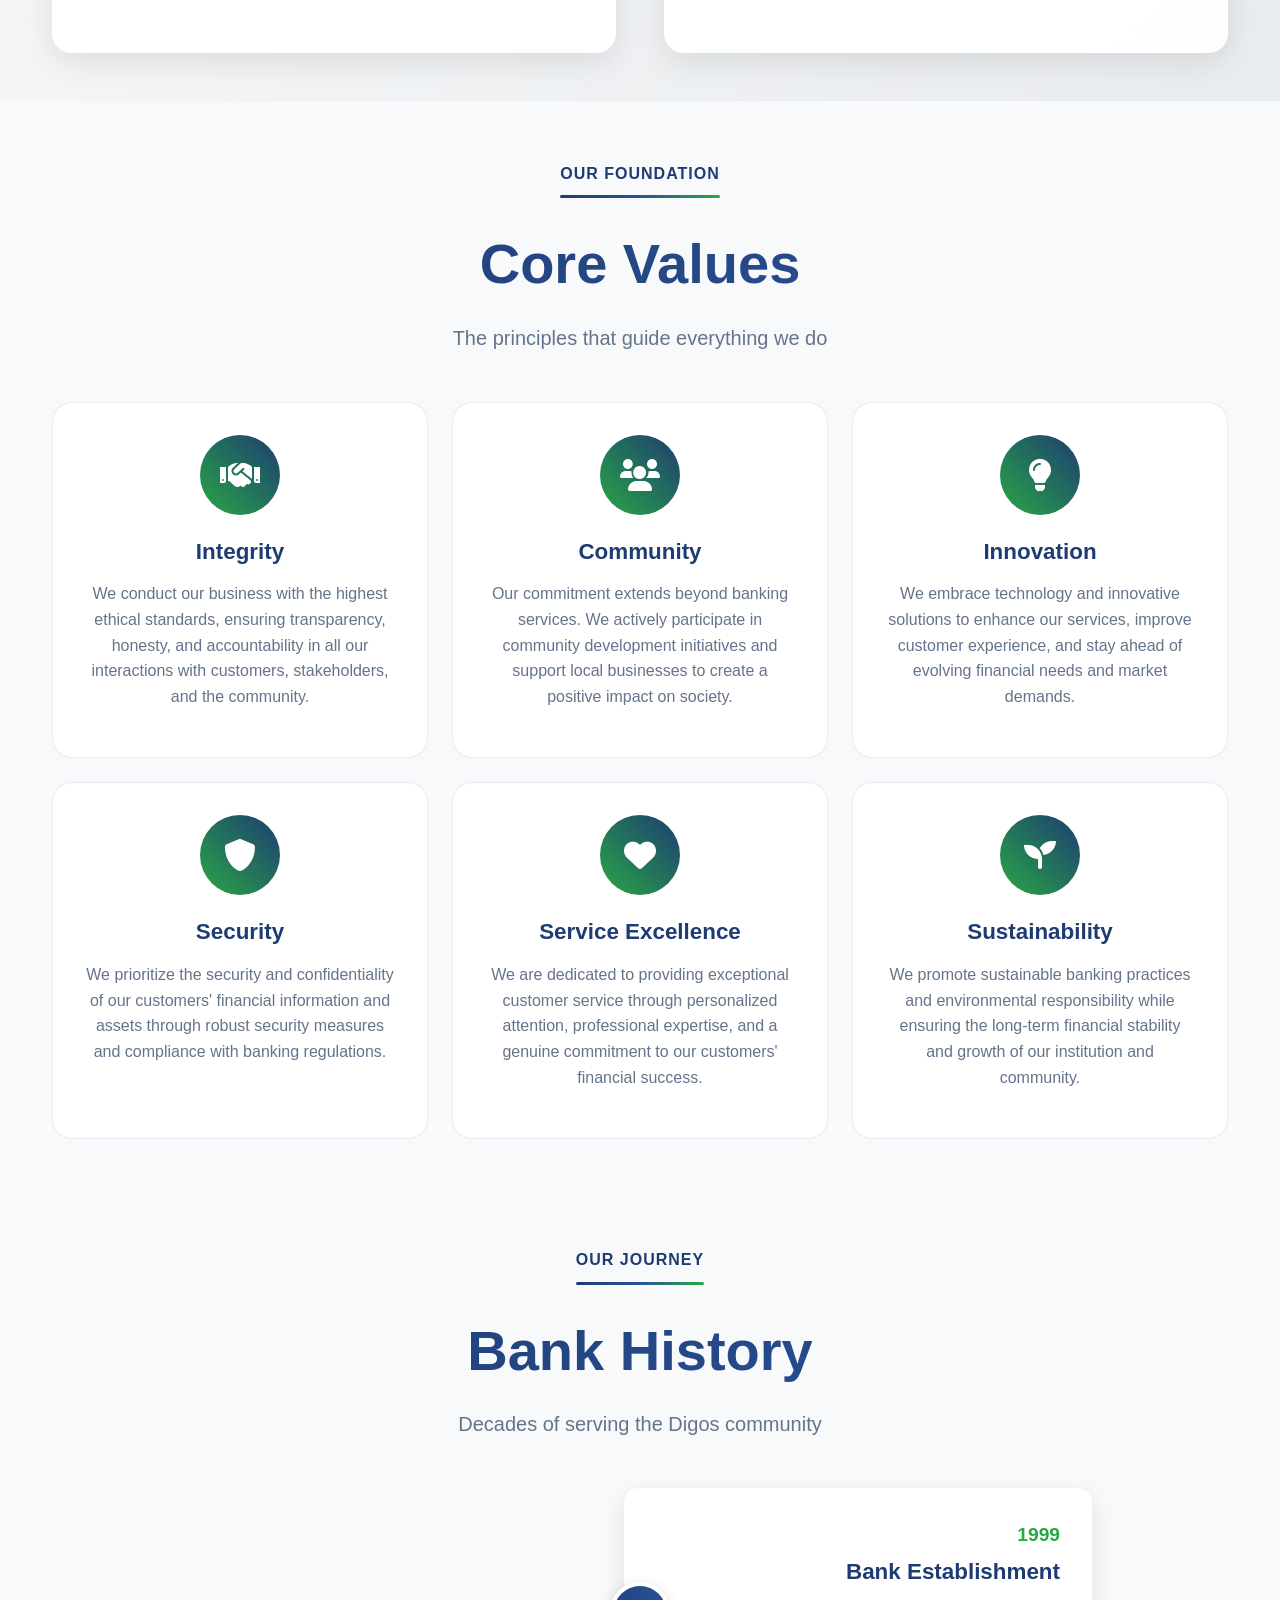
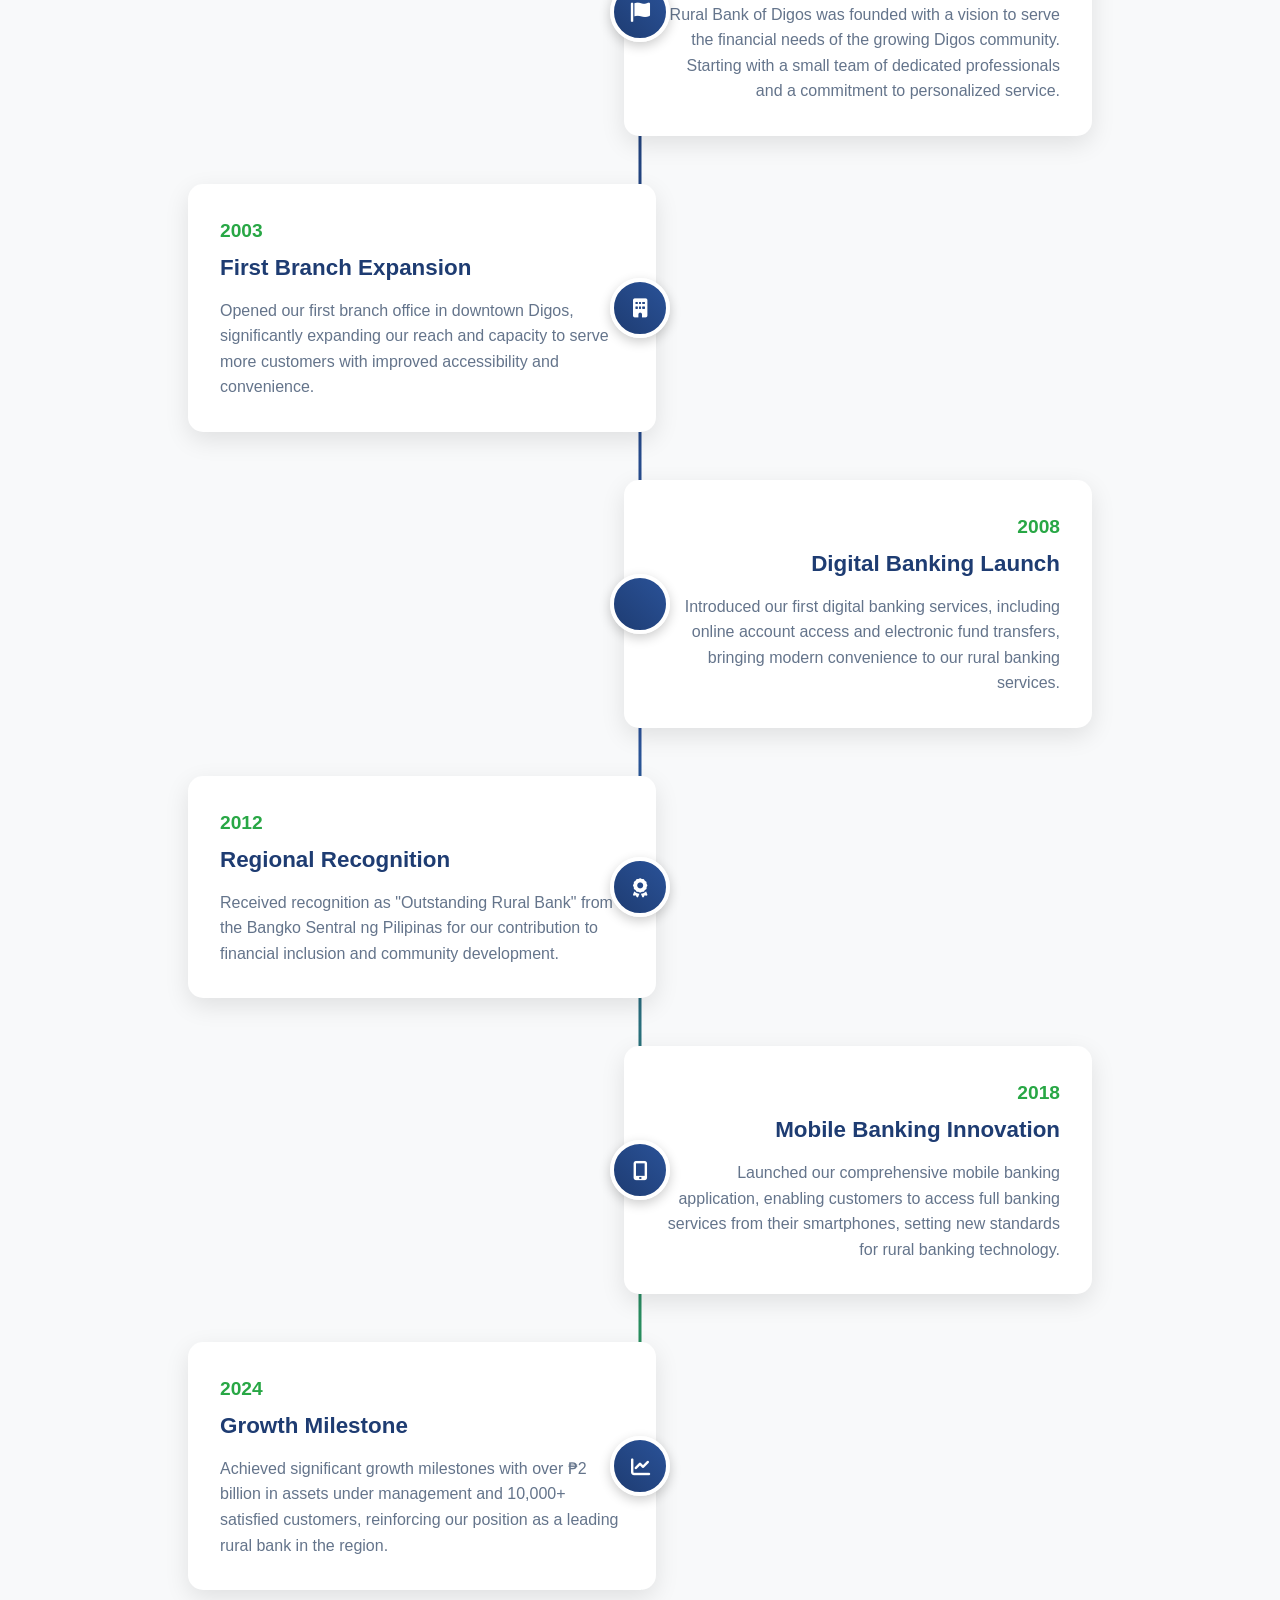
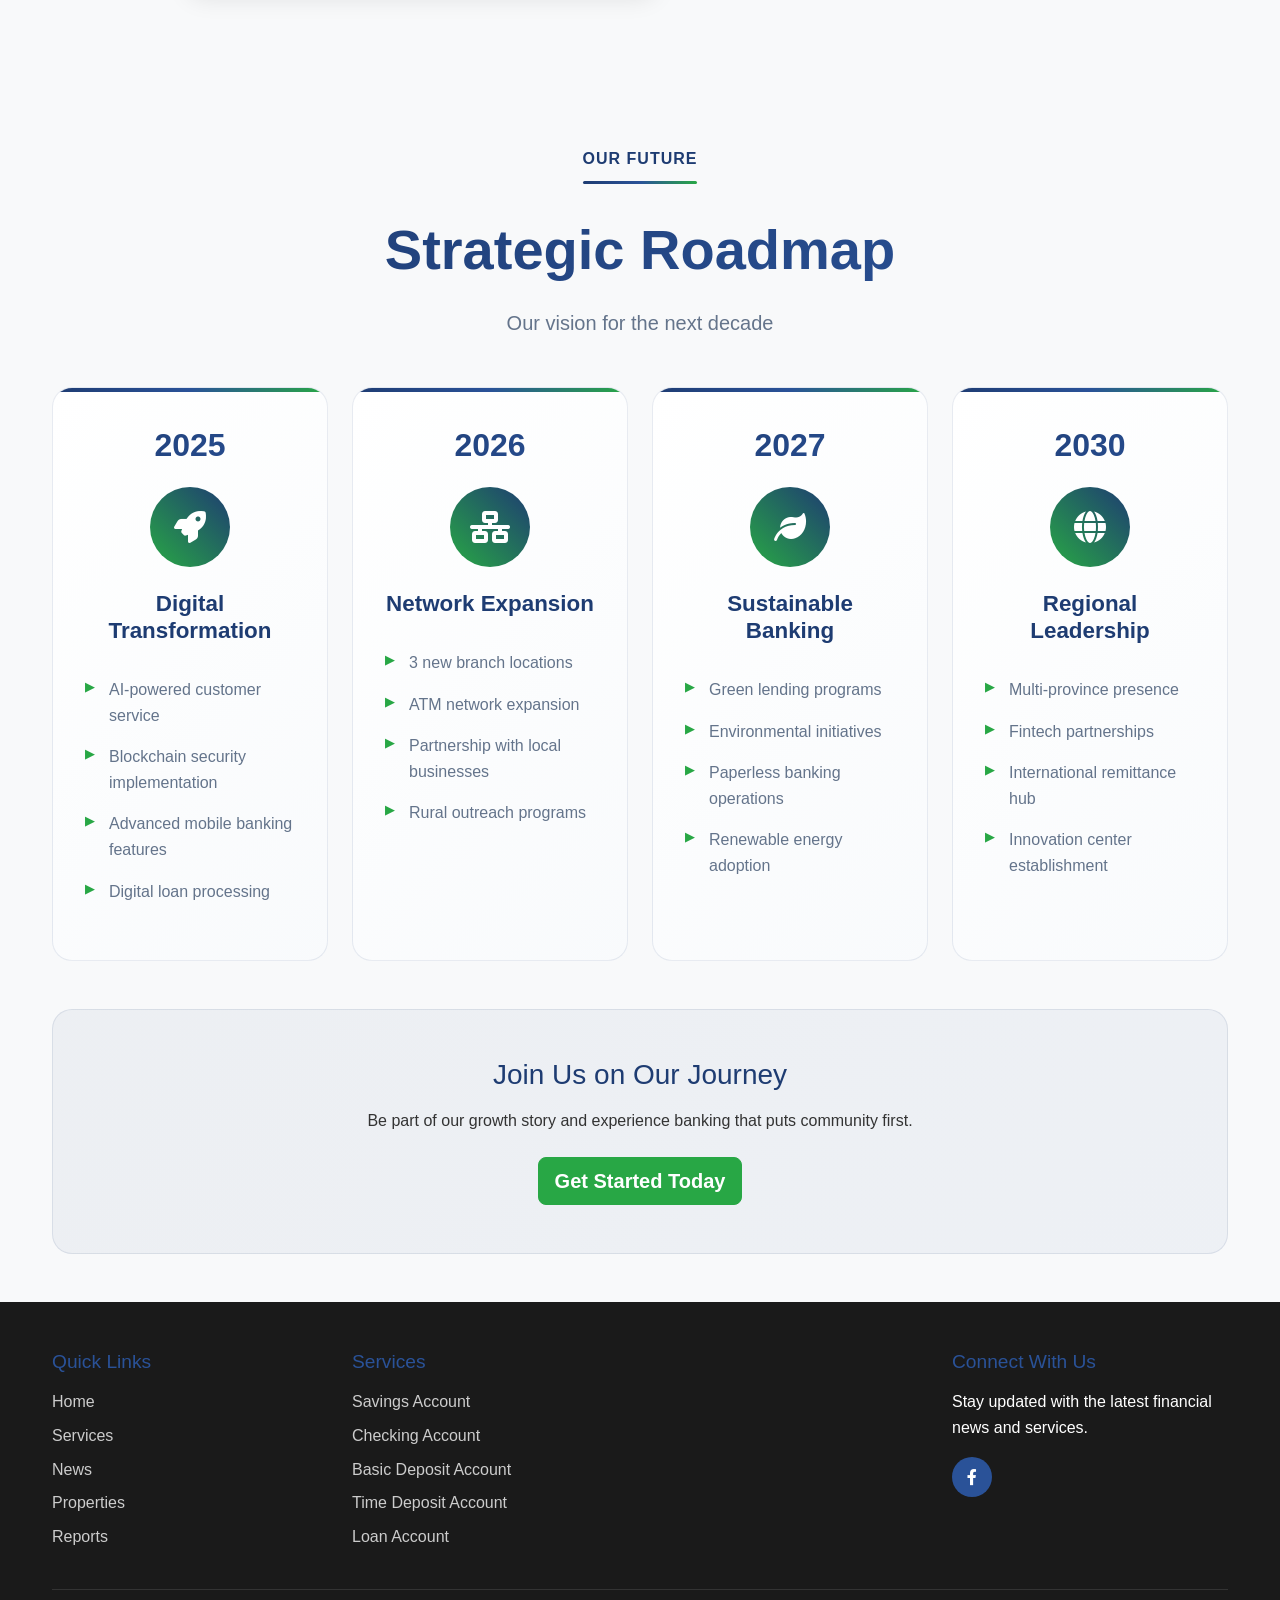
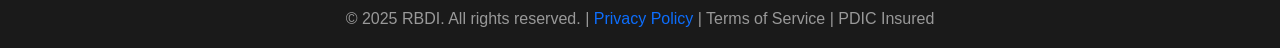
==== commit 72ae5e21: "Refactor navigation and add services page - Commented out the dropdown for Services in index.html, n" ====
--- a/about.html
+++ b/about.html
@@ -60,33 +60,11 @@
                                 <span>Home</span>
                             </a>
                         </li>
-                        <li class="nav-item dropdown-hover">
-                            <a class="nav-link" href="#products">
+                        <li class="nav-item">
+                            <a class="nav-link" href="services.html">
                                 <i class="fas fa-briefcase nav-icon"></i>
                                 <span>Services</span>
-                                <i class="fas fa-chevron-down dropdown-arrow"></i>
-                            </a>
-                            <div class="mega-dropdown">
-                                <div class="dropdown-grid">
-                                    <div class="dropdown-column">
-                                        <h6>Personal Banking</h6>
-                                        <a href="#">Savings Accounts</a>
-                                        <a href="#">Checking Accounts</a>
-                                        <a href="#">Basic Deposit Accounts</a>
-                                        <a href="#">Time Deposit Accounts</a>
-                                    </div>
-                                    <div class="dropdown-column">
-                                        <h6>Business Solutions</h6>
-                                        <a href="#">Loan Accounts</a>
-                                    </div>
-                                    <div class="dropdown-column">
-                                        <h6>Download Forms Now!</h6>
-                                        <a href="#">Savings Accounts Form</a>
-                                        <a href="#">Time Deposit Form</a>
-                                        <a href="#">Loan Application Form</a>
-                                    </div>
-                                </div>
-                            </div>
+                            </a>
                         </li>
                         <li class="nav-item">
                             <a class="nav-link" href="news.html">
@@ -553,7 +531,7 @@
             </div>
             
             <div class="privacy-modal-body">
-                <p>We use cookies and similar technologies to enhance your browsing experience, provide personalized content, and analyze our traffic. By continuing to use our website, you consent to our use of cookies and agree to our Privacy Policy.</p>
+                <p>We use cookies and similar technologies to enhance your browsing experience, provide personalized content, and analyze our traffic. By continuing to use our website, you consent to our use of cookies and agree to our <a href="privacy-policy.html" target="_blank">Privacy Policy</a>.</p>
                 
                 <div class="privacy-highlights">
                     <div class="privacy-highlight-item">
--- a/assets/css/styles.css
+++ b/assets/css/styles.css
@@ -2478,4 +2478,609 @@
     .roadmap-year {
         font-size: 1.5rem;
     }
+}
+
+/* ===== MODERN SERVICES PAGE STYLES ===== */
+
+/* Services Hero Section */
+.services-hero {
+    position: relative;
+    min-height: 60vh;
+    background: linear-gradient(135deg, var(--rbd-primary) 0%, var(--rbd-secondary) 100%);
+    display: flex;
+    align-items: center;
+    overflow: hidden;
+}
+
+.hero-gradient {
+    position: absolute;
+    top: 0;
+    left: 0;
+    width: 100%;
+    height: 100%;
+    background: radial-gradient(circle at 30% 20%, rgba(255,255,255,0.1) 0%, transparent 70%),
+                radial-gradient(circle at 70% 80%, rgba(255,255,255,0.05) 0%, transparent 50%);
+}
+
+.min-vh-50 {
+    min-height: 50vh;
+}
+
+.hero-content {
+    position: relative;
+    z-index: 2;
+}
+
+.service-badge-hero {
+    display: inline-flex;
+    align-items: center;
+    gap: 0.5rem;
+    background: rgba(255,255,255,0.15);
+    backdrop-filter: blur(10px);
+    color: white;
+    padding: 0.75rem 1.5rem;
+    border-radius: 50px;
+    font-size: 0.9rem;
+    font-weight: 500;
+    border: 1px solid rgba(255,255,255,0.2);
+}
+
+.hero-title {
+    font-size: 3.5rem;
+    font-weight: 700;
+    color: white;
+    line-height: 1.2;
+    margin-bottom: 1.5rem;
+}
+
+.hero-subtitle {
+    font-size: 1.2rem;
+    color: rgba(255,255,255,0.9);
+    line-height: 1.6;
+}
+
+.hero-stats {
+    display: flex;
+    gap: 2rem;
+}
+
+.stat-item {
+    text-align: left;
+}
+
+.stat-number {
+    font-size: 2.5rem;
+    font-weight: 700;
+    color: white;
+    margin: 0;
+}
+
+.stat-label {
+    color: rgba(255,255,255,0.8);
+    font-size: 0.9rem;
+    margin: 0;
+}
+
+/* Hero Visual */
+.hero-visual {
+    position: relative;
+    height: 400px;
+}
+
+.floating-cards {
+    position: relative;
+    width: 100%;
+    height: 100%;
+}
+
+.floating-card {
+    position: absolute;
+    backdrop-filter: blur(15px);
+    border: 1px solid rgba(255,255,255,0.2);
+    border-radius: 20px;
+    padding: 1.5rem;
+    display: flex;
+    flex-direction: column;
+    align-items: center;
+    gap: 0.5rem;
+    color: white;
+    font-weight: 500;
+    animation: float 6s ease-in-out infinite;
+}
+
+.floating-card.card-1 {
+    background: linear-gradient(135deg, #667eea 0%, #764ba2 100%);
+}
+
+.floating-card.card-2 {
+    background: linear-gradient(135deg, #f093fb 0%, #f5576c 100%);
+}
+
+.floating-card.card-3 {
+    background: linear-gradient(135deg, #4facfe 0%, #00f2fe 100%);
+}
+
+.floating-card.card-4 {
+    background: linear-gradient(135deg, #43e97b 0%, #38f9d7 100%);
+}
+
+.floating-card i {
+    font-size: 1.8rem;
+    margin-bottom: 0.5rem;
+}
+
+.floating-card.card-1 {
+    top: 20%;
+    left: 10%;
+    animation-delay: 0s;
+}
+
+.floating-card.card-2 {
+    top: 10%;
+    right: 20%;
+    animation-delay: -2s;
+}
+
+.floating-card.card-3 {
+    bottom: 30%;
+    left: 20%;
+    animation-delay: -4s;
+}
+
+.floating-card.card-4 {
+    bottom: 20%;
+    right: 10%;
+    animation-delay: -1s;
+}
+
+@keyframes float {
+    0%, 100% { transform: translateY(0px) rotate(0deg); }
+    25% { transform: translateY(-20px) rotate(1deg); }
+    50% { transform: translateY(-10px) rotate(-1deg); }
+    75% { transform: translateY(-15px) rotate(0.5deg); }
+}
+
+/* Services Navigation */
+.services-nav {
+    background: white;
+    padding: 2rem 0;
+    box-shadow: 0 2px 20px rgba(0,0,0,0.1);
+    position: sticky;
+    top: 0;
+    z-index: 100;
+}
+
+.nav-wrapper {
+    position: relative;
+}
+
+.service-categories {
+    display: flex;
+    justify-content: center;
+    gap: 1rem;
+    flex-wrap: wrap;
+}
+
+.category-btn {
+    display: flex;
+    align-items: center;
+    gap: 0.75rem;
+    background: white;
+    border: 2px solid #e9ecef;
+    border-radius: 15px;
+    padding: 1rem 1.5rem;
+    cursor: pointer;
+    transition: all 0.3s ease;
+    text-decoration: none;
+    color: #6c757d;
+    font-weight: 500;
+    position: relative;
+    overflow: hidden;
+}
+
+.category-btn::before {
+    content: '';
+    position: absolute;
+    top: 0;
+    left: -100%;
+    width: 100%;
+    height: 100%;
+    background: linear-gradient(135deg, var(--rbd-primary), var(--rbd-secondary));
+    transition: left 0.3s ease;
+    z-index: -1;
+}
+
+.category-btn:hover::before,
+.category-btn.active::before {
+    left: 0;
+}
+
+.category-btn:hover,
+.category-btn.active {
+    color: white;
+    border-color: var(--rbd-primary);
+    transform: translateY(-2px);
+    box-shadow: 0 8px 25px rgba(30,60,114,0.3);
+}
+
+.category-icon {
+    font-size: 1.1rem;
+}
+
+.category-text {
+    font-size: 0.95rem;
+}
+
+.category-badge {
+    background: #e9ecef;
+    color: #495057;
+    padding: 0.25rem 0.5rem;
+    border-radius: 12px;
+    font-size: 0.8rem;
+    font-weight: 600;
+    min-width: 24px;
+    text-align: center;
+    transition: all 0.3s ease;
+}
+
+.category-btn:hover .category-badge,
+.category-btn.active .category-badge {
+    background: rgba(255,255,255,0.2);
+    color: white;
+}
+
+/* Services Showcase */
+.services-showcase {
+    padding: 4rem 0;
+    background: #f8f9fa;
+}
+
+.services-grid {
+    display: grid;
+    grid-template-columns: repeat(auto-fit, minmax(380px, 1fr));
+    gap: 2rem;
+    max-width: 1200px;
+    margin: 0 auto;
+}
+
+.service-item {
+    opacity: 1;
+    transform: translateY(0);
+    transition: all 0.4s ease;
+}
+
+.service-item[style*="display: none"] {
+    display: none !important;
+}
+
+/* Modern Service Cards */
+.modern-service-card {
+    background: white;
+    border-radius: 24px;
+    overflow: hidden;
+    box-shadow: 0 4px 30px rgba(0,0,0,0.08);
+    transition: all 0.4s ease;
+    position: relative;
+    border: 1px solid #e9ecef;
+}
+
+.modern-service-card:hover {
+    transform: translateY(-8px);
+    box-shadow: 0 20px 50px rgba(0,0,0,0.15);
+}
+
+.card-header {
+    padding: 2rem 2rem 1rem;
+    position: relative;
+    display: flex;
+    align-items: flex-start;
+    justify-content: space-between;
+}
+
+.service-icon-modern {
+    width: 70px;
+    height: 70px;
+    border-radius: 18px;
+    display: flex;
+    align-items: center;
+    justify-content: center;
+    font-size: 1.8rem;
+    color: white;
+    position: relative;
+    overflow: hidden;
+}
+
+.service-icon-modern.personal {
+    background: linear-gradient(135deg, #667eea 0%, #764ba2 100%);
+}
+
+.service-icon-modern.business {
+    background: linear-gradient(135deg, #f093fb 0%, #f5576c 100%);
+}
+
+.service-icon-modern.loans {
+    background: linear-gradient(135deg, #4facfe 0%, #00f2fe 100%);
+}
+
+.service-icon-modern.forms {
+    background: linear-gradient(135deg, #43e97b 0%, #38f9d7 100%);
+}
+
+.service-category {
+    position: absolute;
+    top: 1.5rem;
+    right: 1.5rem;
+}
+
+.category-tag {
+    padding: 0.4rem 0.8rem;
+    border-radius: 20px;
+    font-size: 0.75rem;
+    font-weight: 600;
+    text-transform: uppercase;
+    letter-spacing: 0.5px;
+}
+
+.category-tag.personal {
+    background: rgba(102, 126, 234, 0.1);
+    color: #667eea;
+}
+
+.category-tag.business {
+    background: rgba(240, 147, 251, 0.1);
+    color: #f093fb;
+}
+
+.category-tag.loans {
+    background: rgba(79, 172, 254, 0.1);
+    color: #4facfe;
+}
+
+.category-tag.forms {
+    background: rgba(67, 233, 123, 0.1);
+    color: #43e97b;
+}
+
+.card-content {
+    padding: 0 2rem 1rem;
+}
+
+.service-title {
+    font-size: 1.4rem;
+    font-weight: 700;
+    color: #2d3748;
+    margin-bottom: 0.75rem;
+}
+
+.service-description {
+    color: #718096;
+    line-height: 1.6;
+    margin-bottom: 1.5rem;
+}
+
+.service-highlights {
+    display: flex;
+    flex-wrap: wrap;
+    gap: 0.75rem;
+    margin-bottom: 1.5rem;
+}
+
+.highlight-item {
+    display: flex;
+    align-items: center;
+    gap: 0.5rem;
+    background: #f7fafc;
+    padding: 0.5rem 0.75rem;
+    border-radius: 12px;
+    font-size: 0.85rem;
+    color: #4a5568;
+    font-weight: 500;
+}
+
+.highlight-item i {
+    font-size: 0.9rem;
+    color: var(--rbd-primary);
+}
+
+.service-benefits {
+    margin-bottom: 1rem;
+}
+
+.benefit-list {
+    display: flex;
+    flex-direction: column;
+    gap: 0.5rem;
+}
+
+.benefit-item {
+    display: flex;
+    align-items: center;
+    gap: 0.75rem;
+    color: #718096;
+    font-size: 0.9rem;
+}
+
+.benefit-item i {
+    color: var(--rbd-accent);
+    font-size: 1rem;
+    flex-shrink: 0;
+}
+
+.card-footer {
+    padding: 1rem 2rem 2rem;
+}
+
+.service-btn {
+    width: 100%;
+    padding: 0.875rem 1.5rem;
+    border: none;
+    border-radius: 15px;
+    font-weight: 600;
+    font-size: 0.95rem;
+    cursor: pointer;
+    transition: all 0.3s ease;
+    display: flex;
+    align-items: center;
+    justify-content: center;
+    gap: 0.5rem;
+    position: relative;
+    overflow: hidden;
+}
+
+.service-btn.primary {
+    background: linear-gradient(135deg, var(--rbd-primary), var(--rbd-secondary));
+    color: white;
+}
+
+.service-btn.business {
+    background: linear-gradient(135deg, #f093fb, #f5576c);
+    color: white;
+}
+
+.service-btn.loans {
+    background: linear-gradient(135deg, #4facfe, #00f2fe);
+    color: white;
+}
+
+.service-btn.download {
+    background: linear-gradient(135deg, #43e97b, #38f9d7);
+    color: white;
+}
+
+.service-btn:hover {
+    transform: translateY(-2px);
+    box-shadow: 0 8px 25px rgba(0,0,0,0.2);
+}
+
+.service-btn i {
+    transition: transform 0.3s ease;
+}
+
+.service-btn:hover i {
+    transform: translateX(4px);
+}
+
+/* Download Cards Special Styling */
+.download-card .card-content {
+    padding-bottom: 0.5rem;
+}
+
+.download-info {
+    margin-bottom: 1rem;
+}
+
+.download-details {
+    display: flex;
+    flex-direction: column;
+    gap: 0.75rem;
+}
+
+.detail-item {
+    display: flex;
+    align-items: center;
+    gap: 0.75rem;
+    padding: 0.75rem;
+    background: #f8f9fa;
+    border-radius: 12px;
+    border-left: 4px solid #43e97b;
+}
+
+.detail-item i {
+    color: #43e97b;
+    font-size: 1rem;
+    width: 20px;
+    text-align: center;
+}
+
+.detail-item span {
+    color: #4a5568;
+    font-weight: 500;
+    font-size: 0.9rem;
+}
+
+/* Responsive Design */
+@media (max-width: 1200px) {
+    .services-grid {
+        grid-template-columns: repeat(auto-fit, minmax(350px, 1fr));
+        gap: 1.5rem;
+    }
+}
+
+@media (max-width: 768px) {
+    .hero-title {
+        font-size: 2.5rem;
+    }
+    
+    .hero-stats {
+        flex-direction: column;
+        gap: 1rem;
+    }
+    
+    .stat-item {
+        text-align: center;
+    }
+    
+    .hero-visual {
+        height: 300px;
+        margin-top: 2rem;
+    }
+    
+    .floating-card {
+        padding: 1rem;
+        font-size: 0.85rem;
+    }
+    
+    .services-grid {
+        grid-template-columns: 1fr;
+        gap: 1.5rem;
+    }
+    
+    .service-categories {
+        flex-direction: column;
+        align-items: center;
+    }
+    
+    .category-btn {
+        width: 100%;
+        max-width: 300px;
+        justify-content: center;
+    }
+    
+    .card-header {
+        flex-direction: column;
+        align-items: center;
+        text-align: center;
+        gap: 1rem;
+    }
+    
+    .service-category {
+        position: static;
+    }
+}
+
+@media (max-width: 480px) {
+    .hero-title {
+        font-size: 2rem;
+    }
+    
+    .services-showcase {
+        padding: 2rem 0;
+    }
+    
+    .services-grid {
+        grid-template-columns: 1fr;
+        gap: 1rem;
+        padding: 0 1rem;
+    }
+    
+    .modern-service-card {
+        border-radius: 16px;
+    }
+    
+    .card-header,
+    .card-content,
+    .card-footer {
+        padding-left: 1.5rem;
+        padding-right: 1.5rem;
+    }
 }
